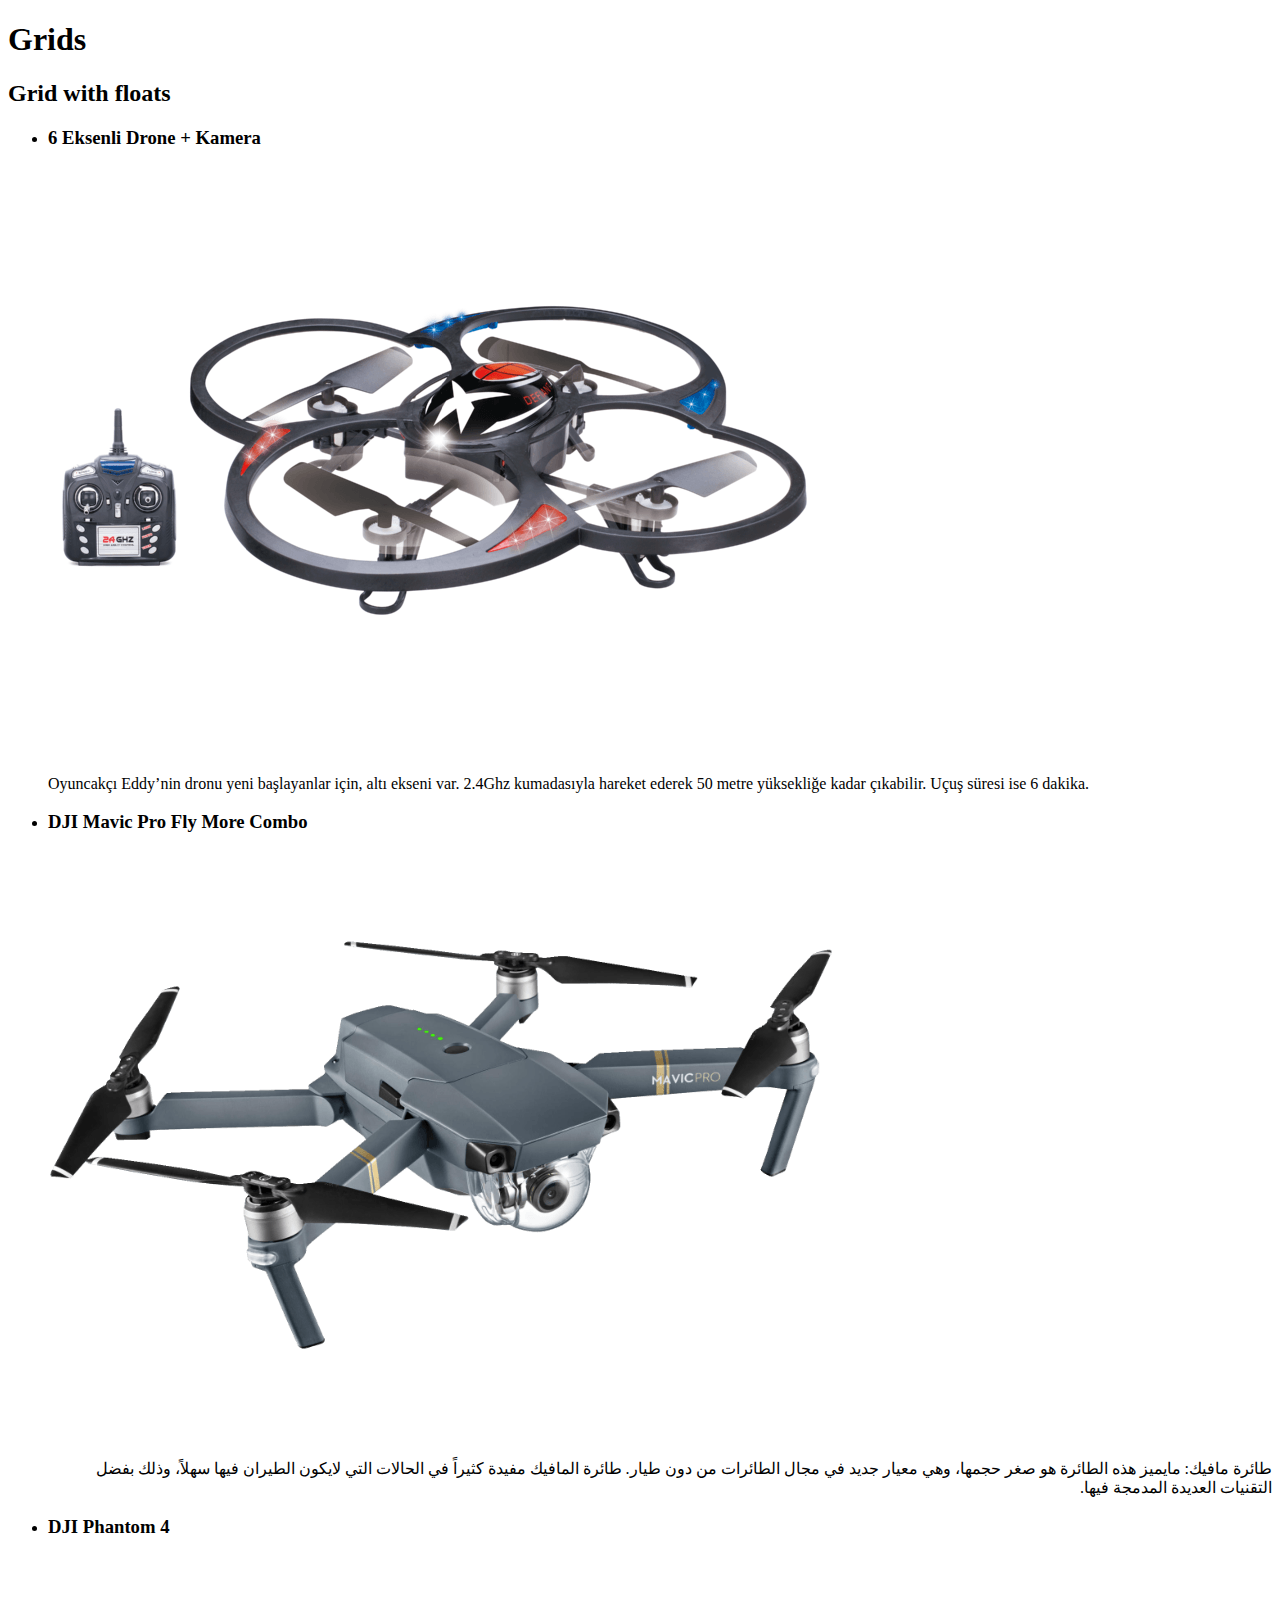
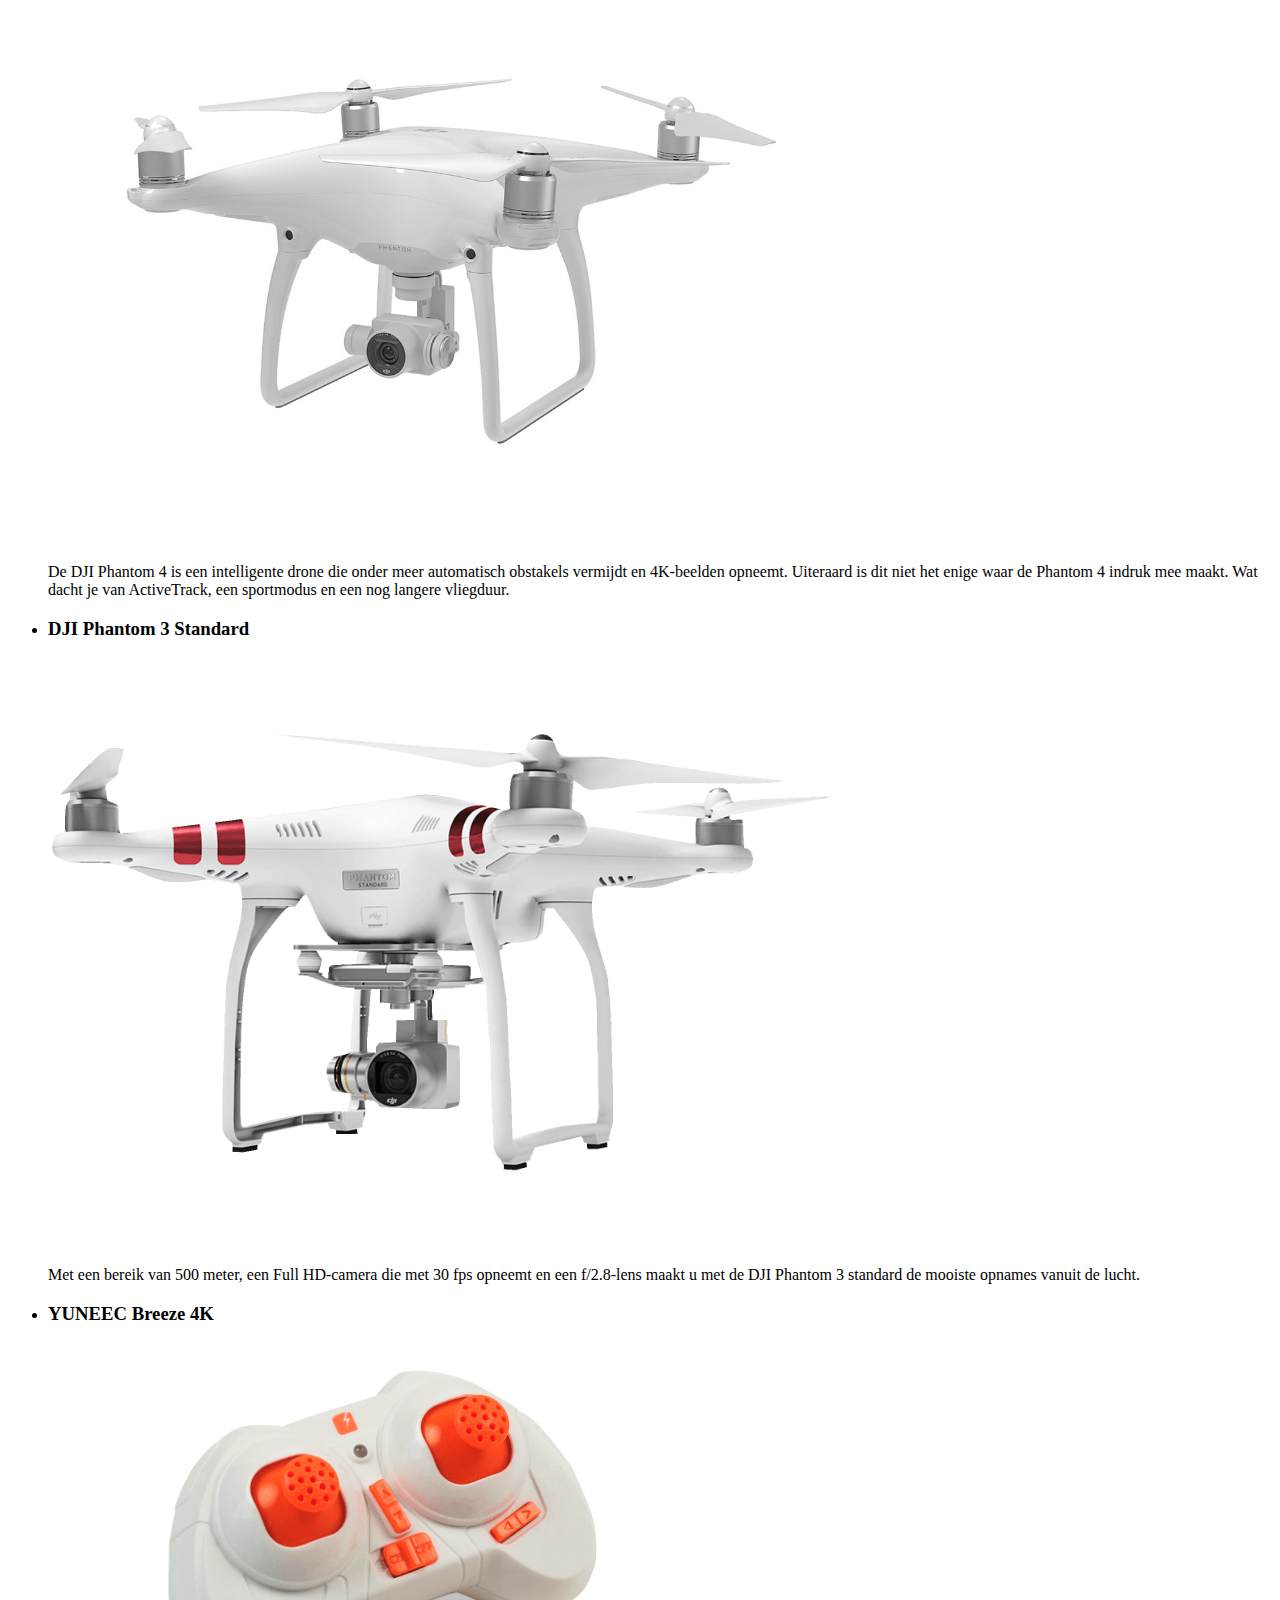
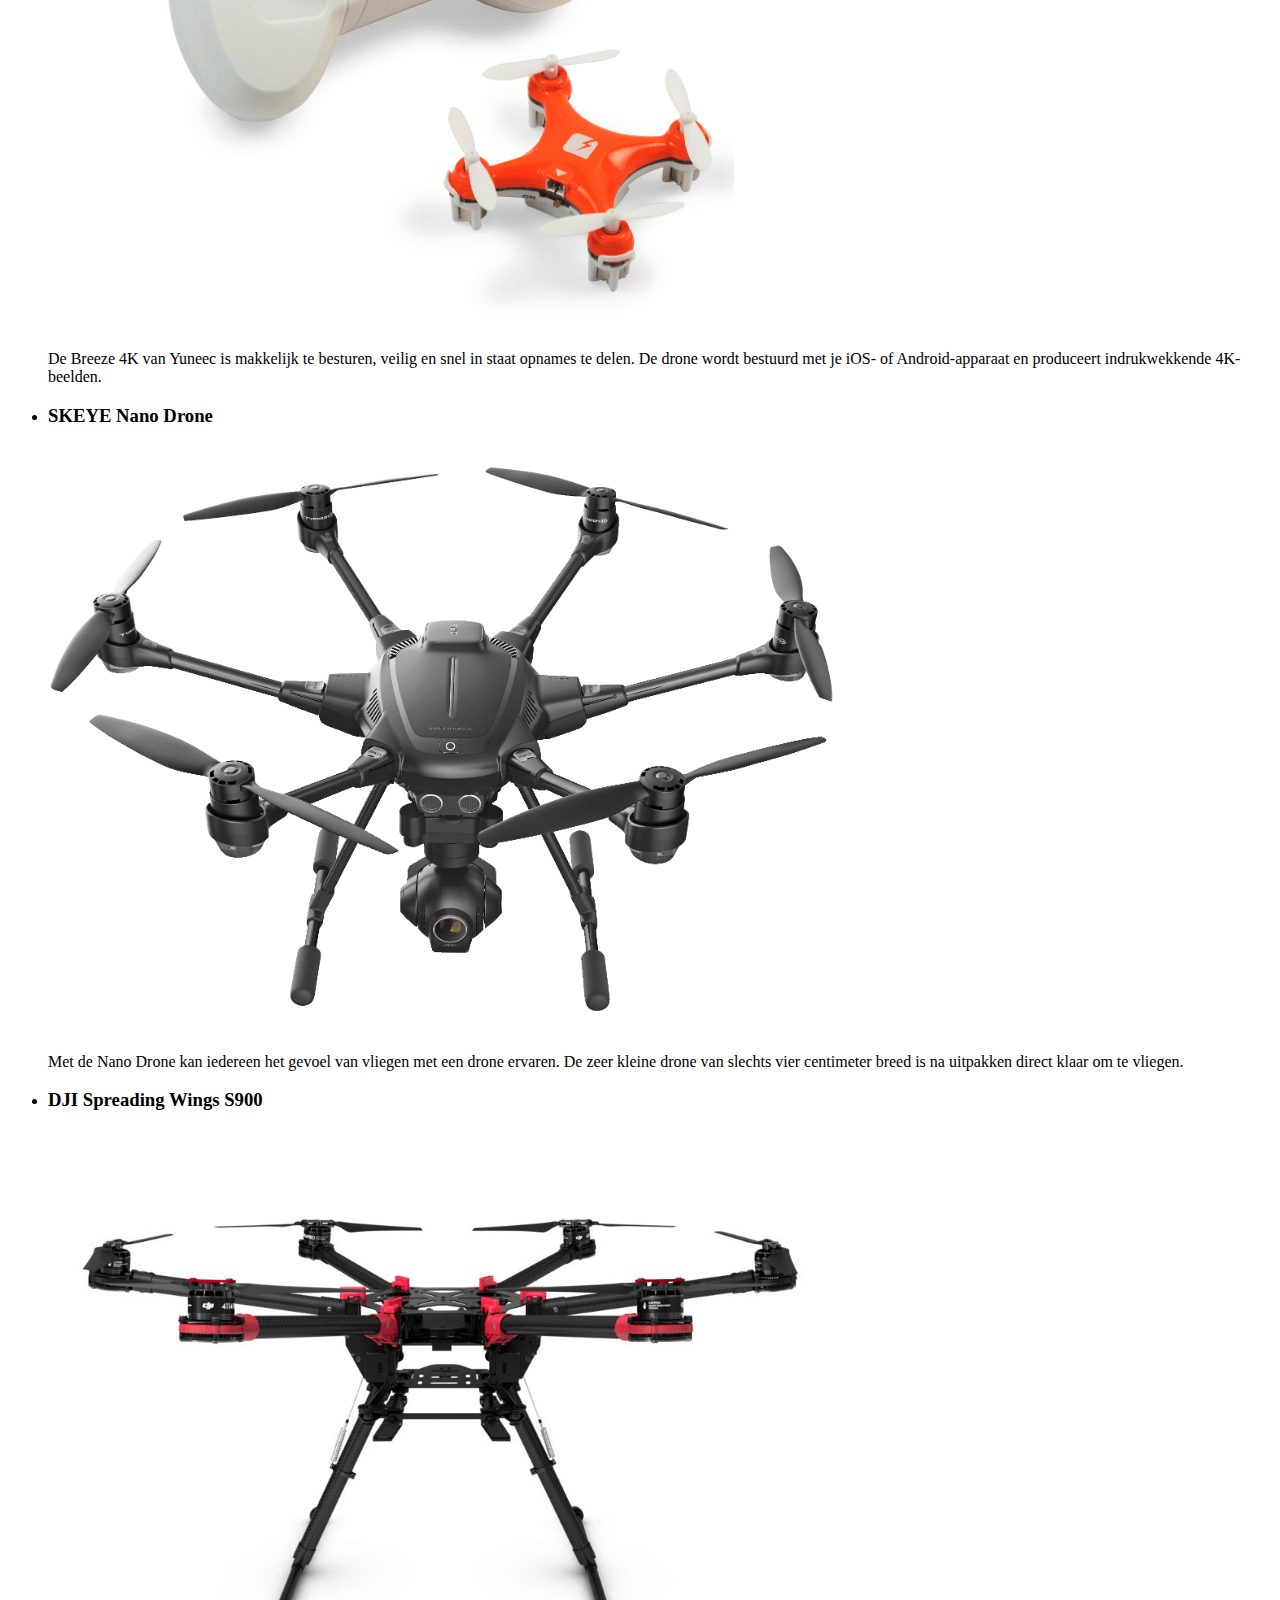
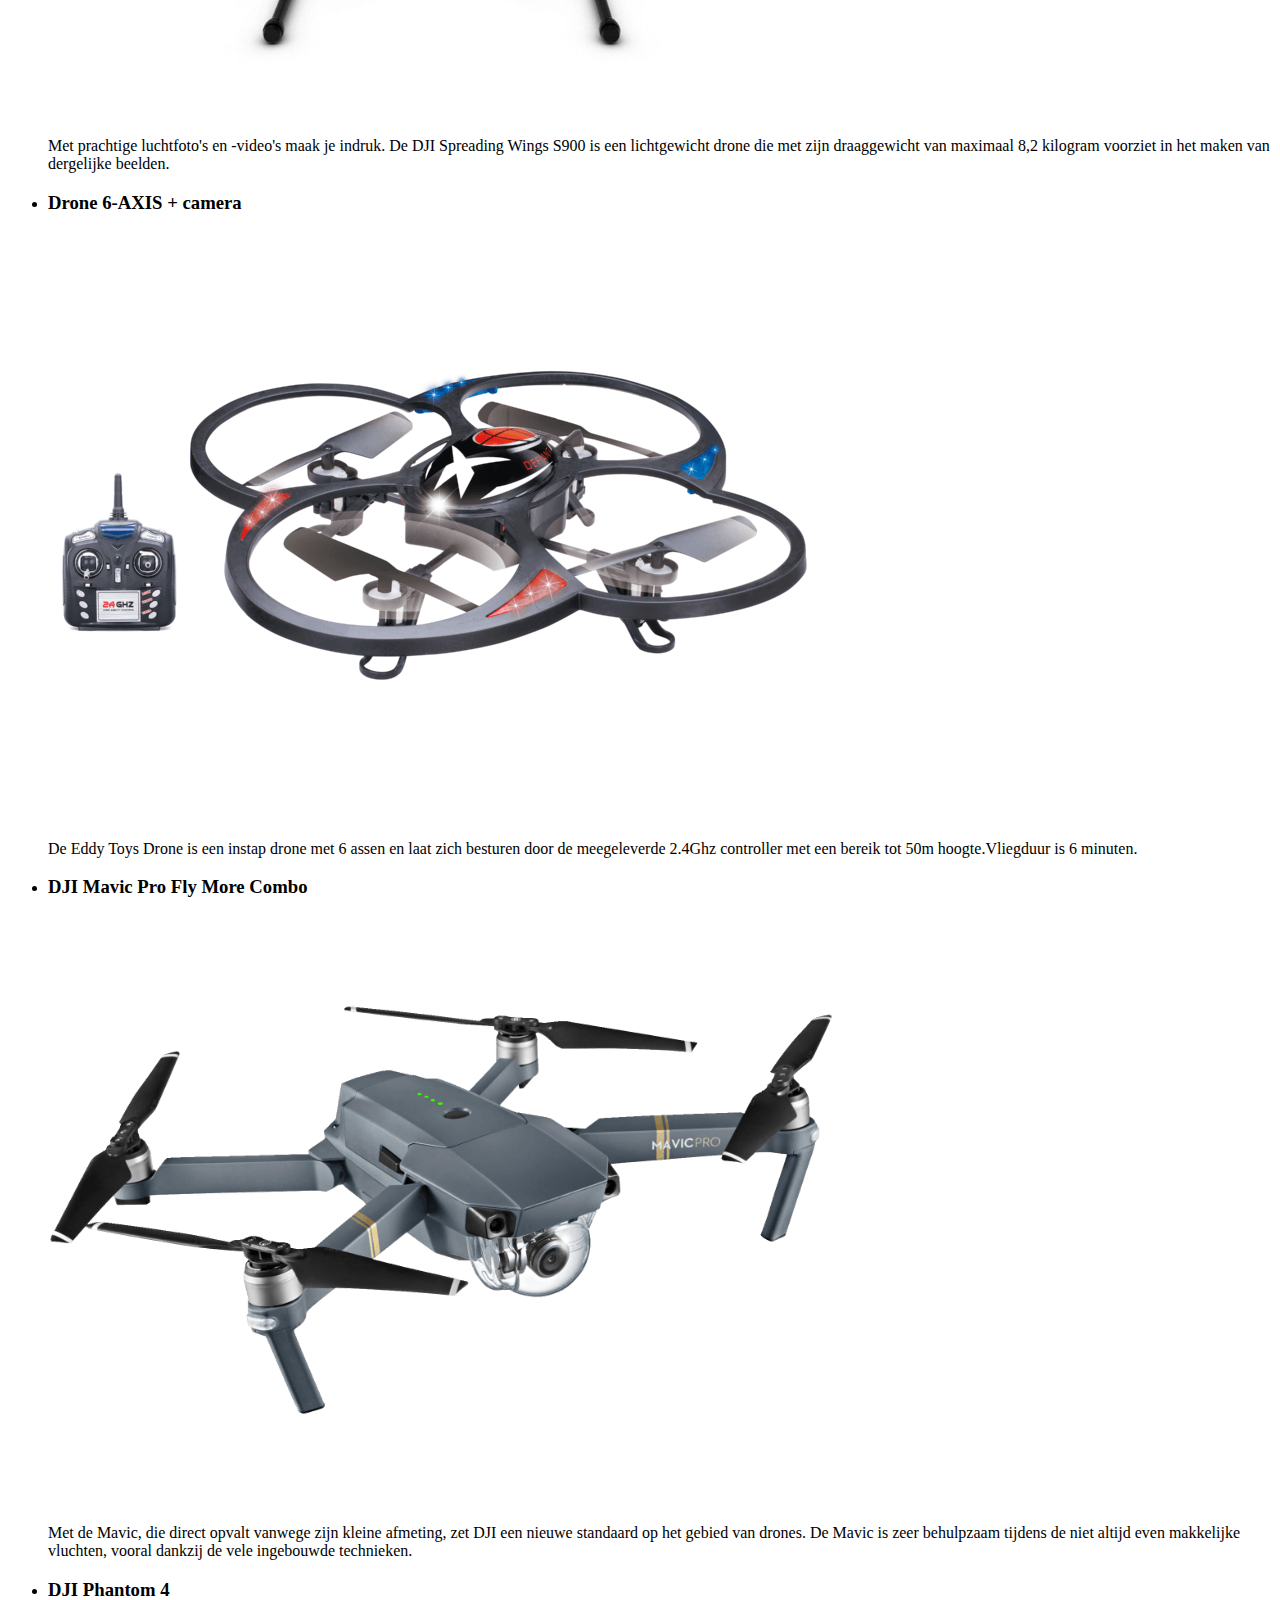
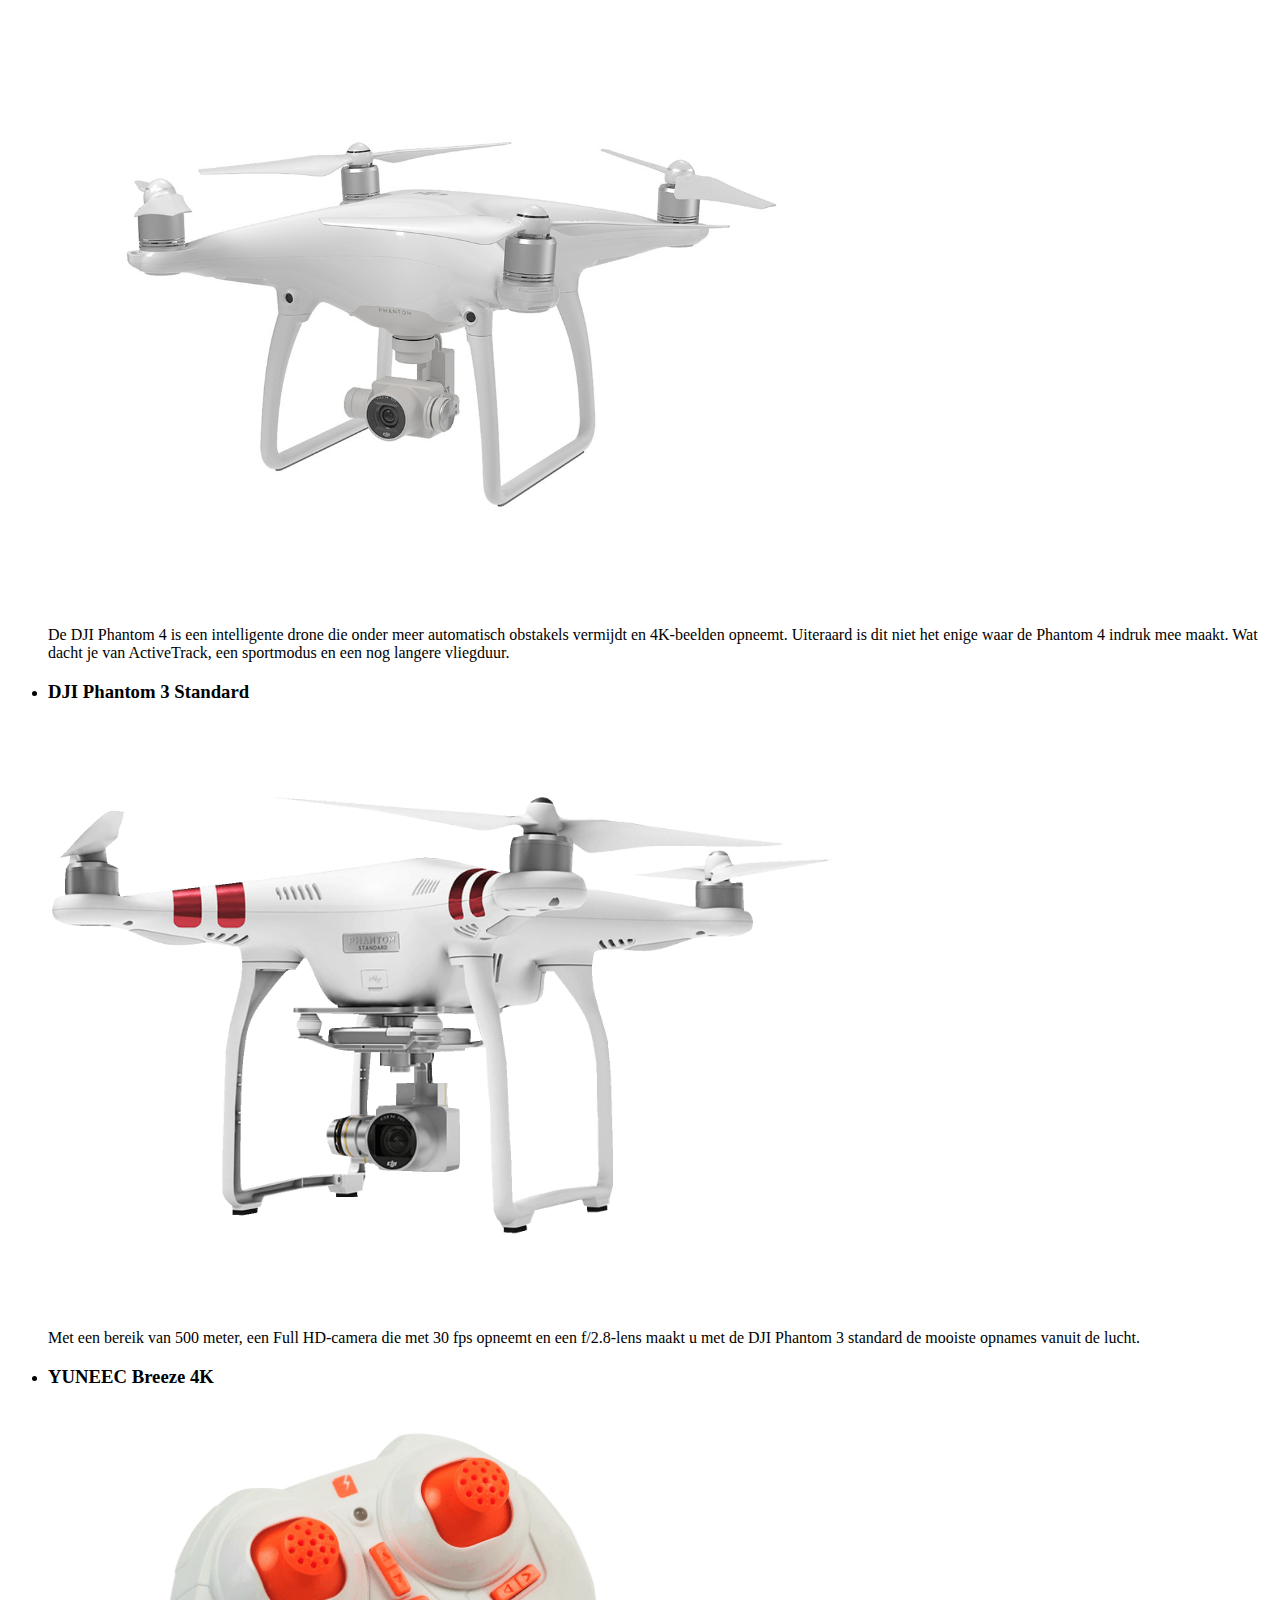
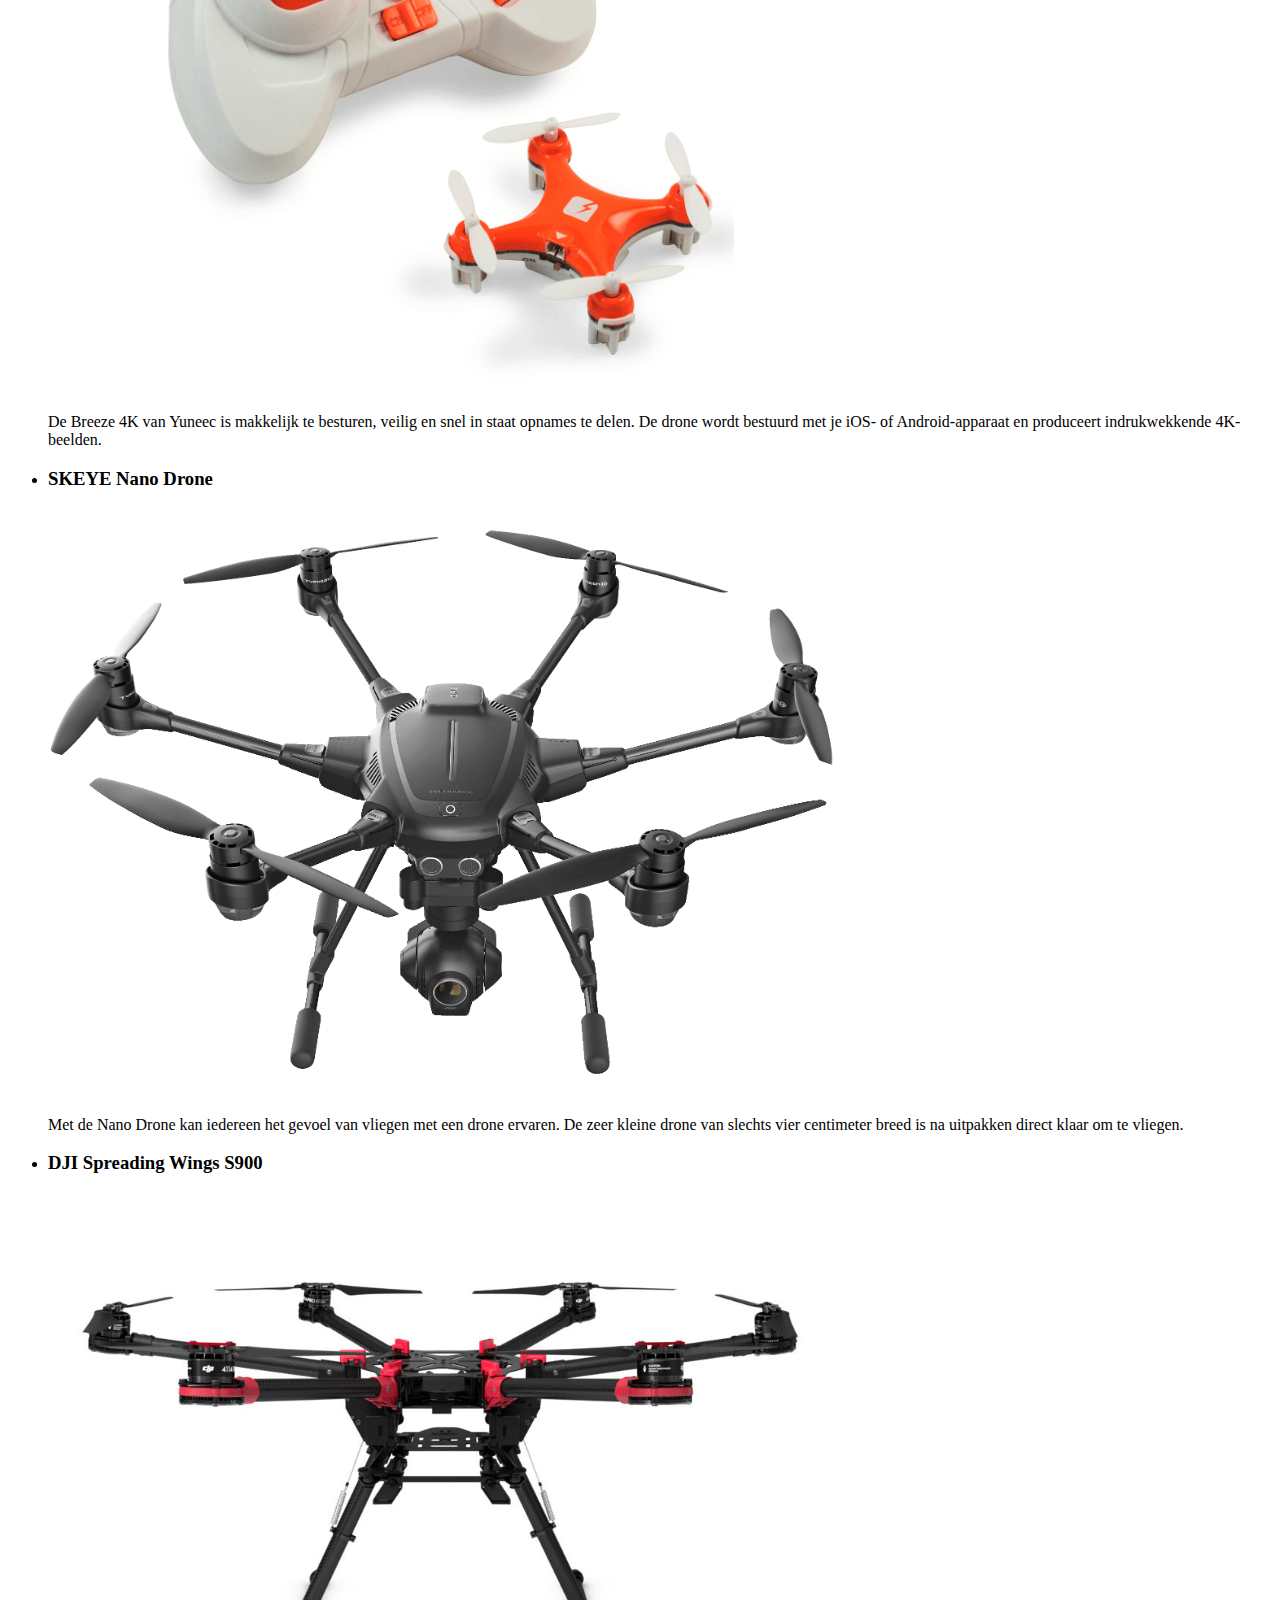
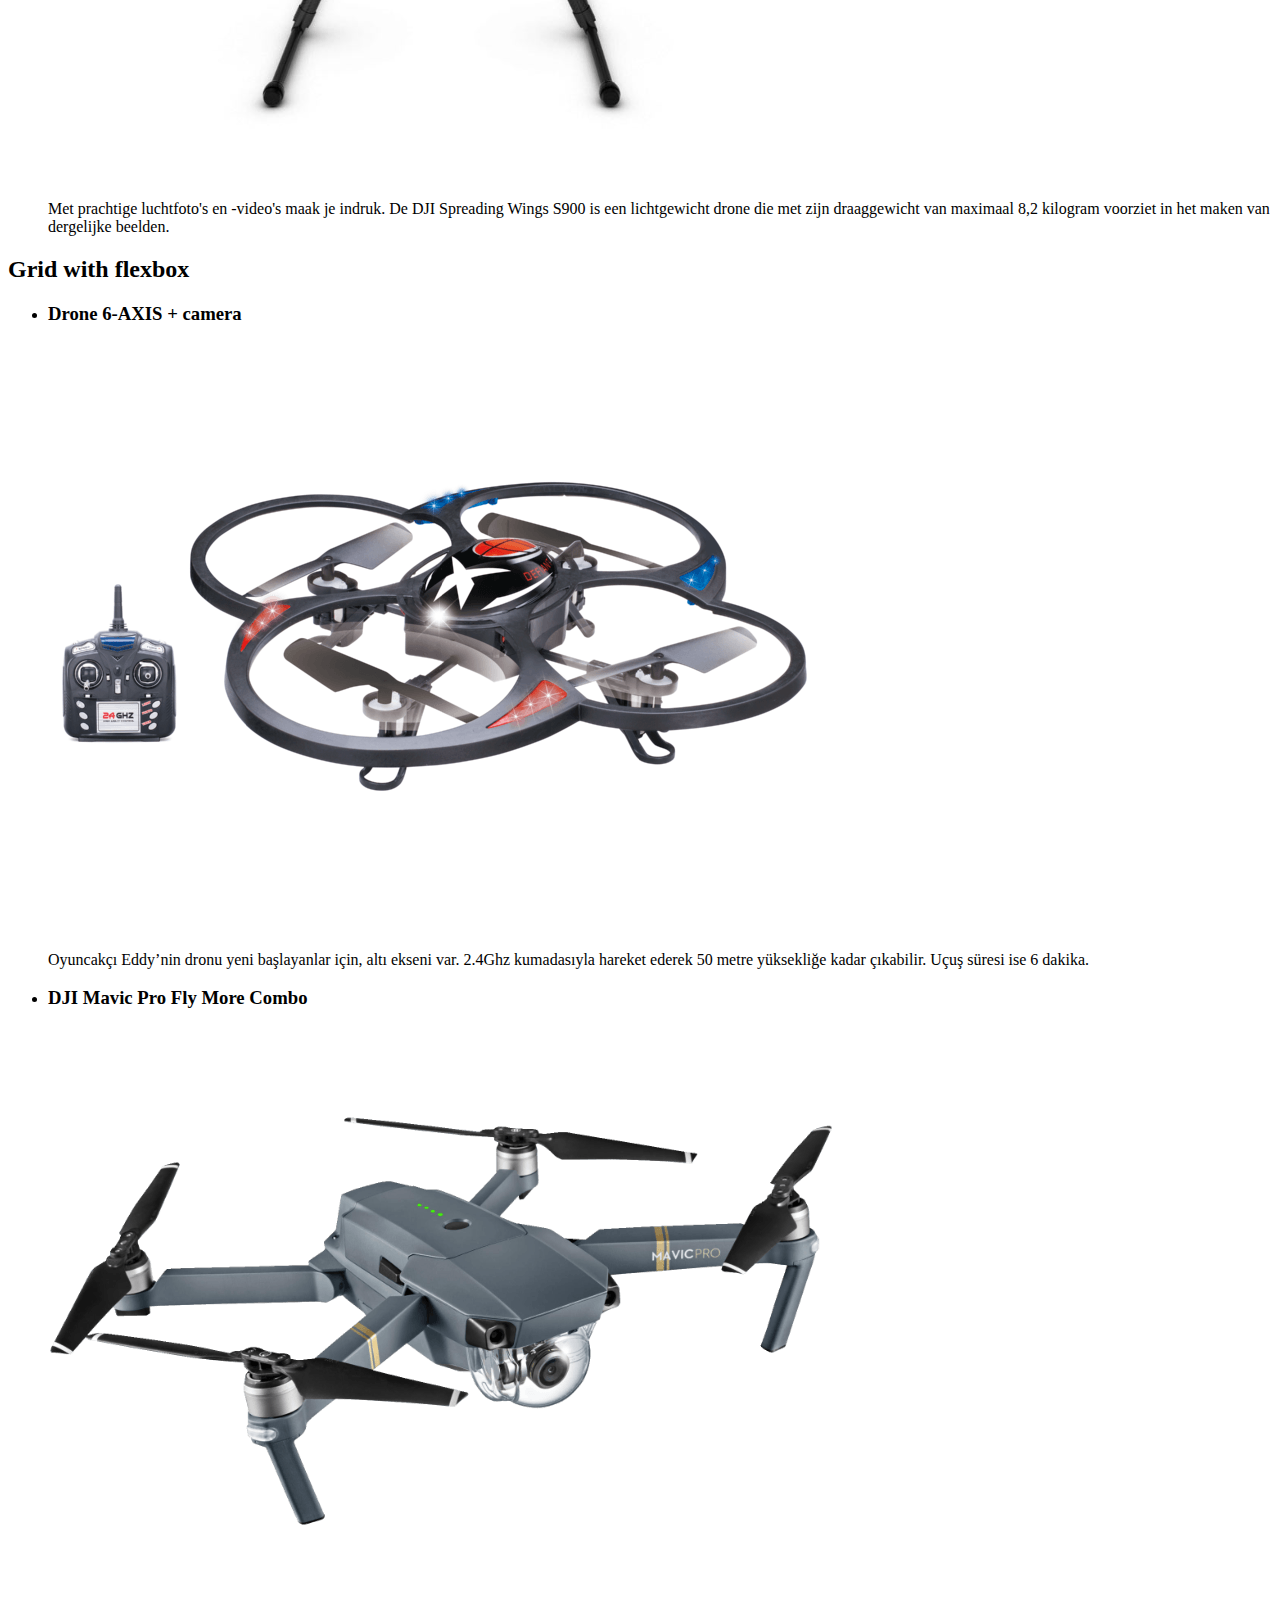
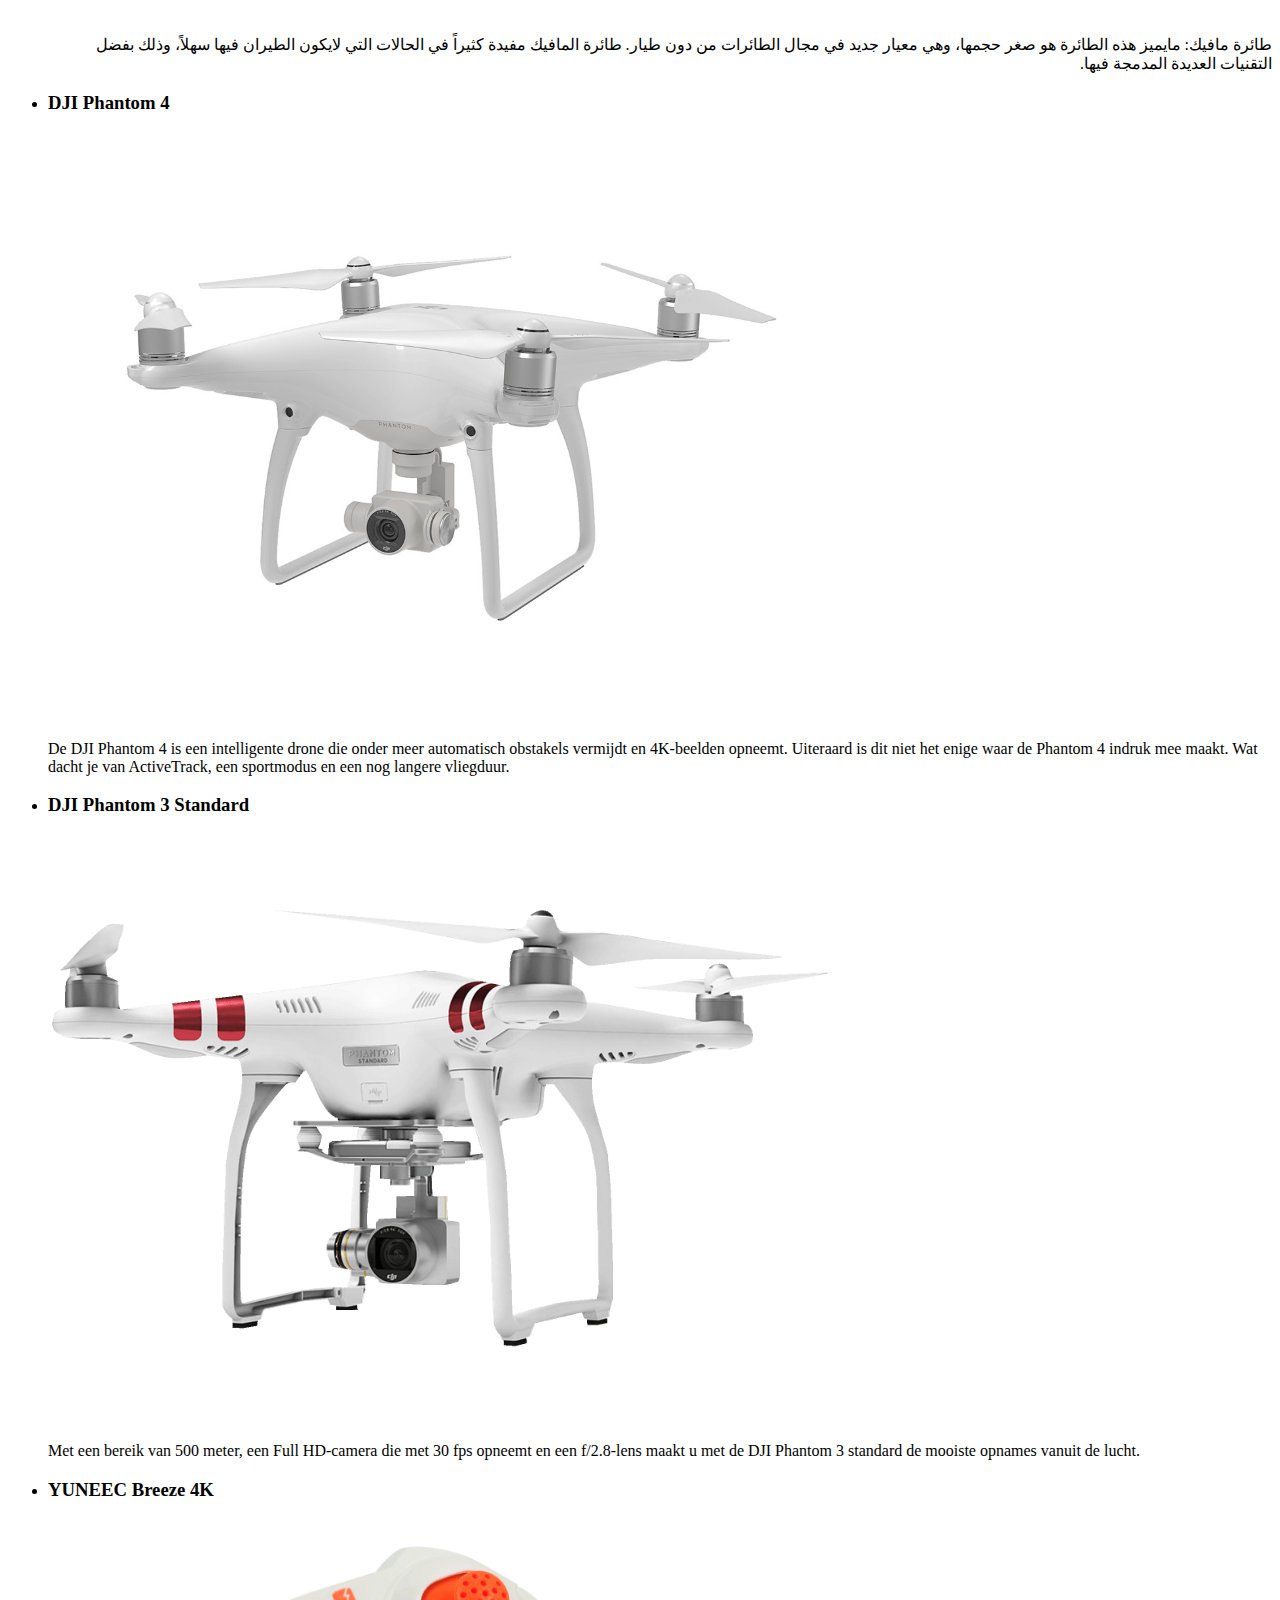
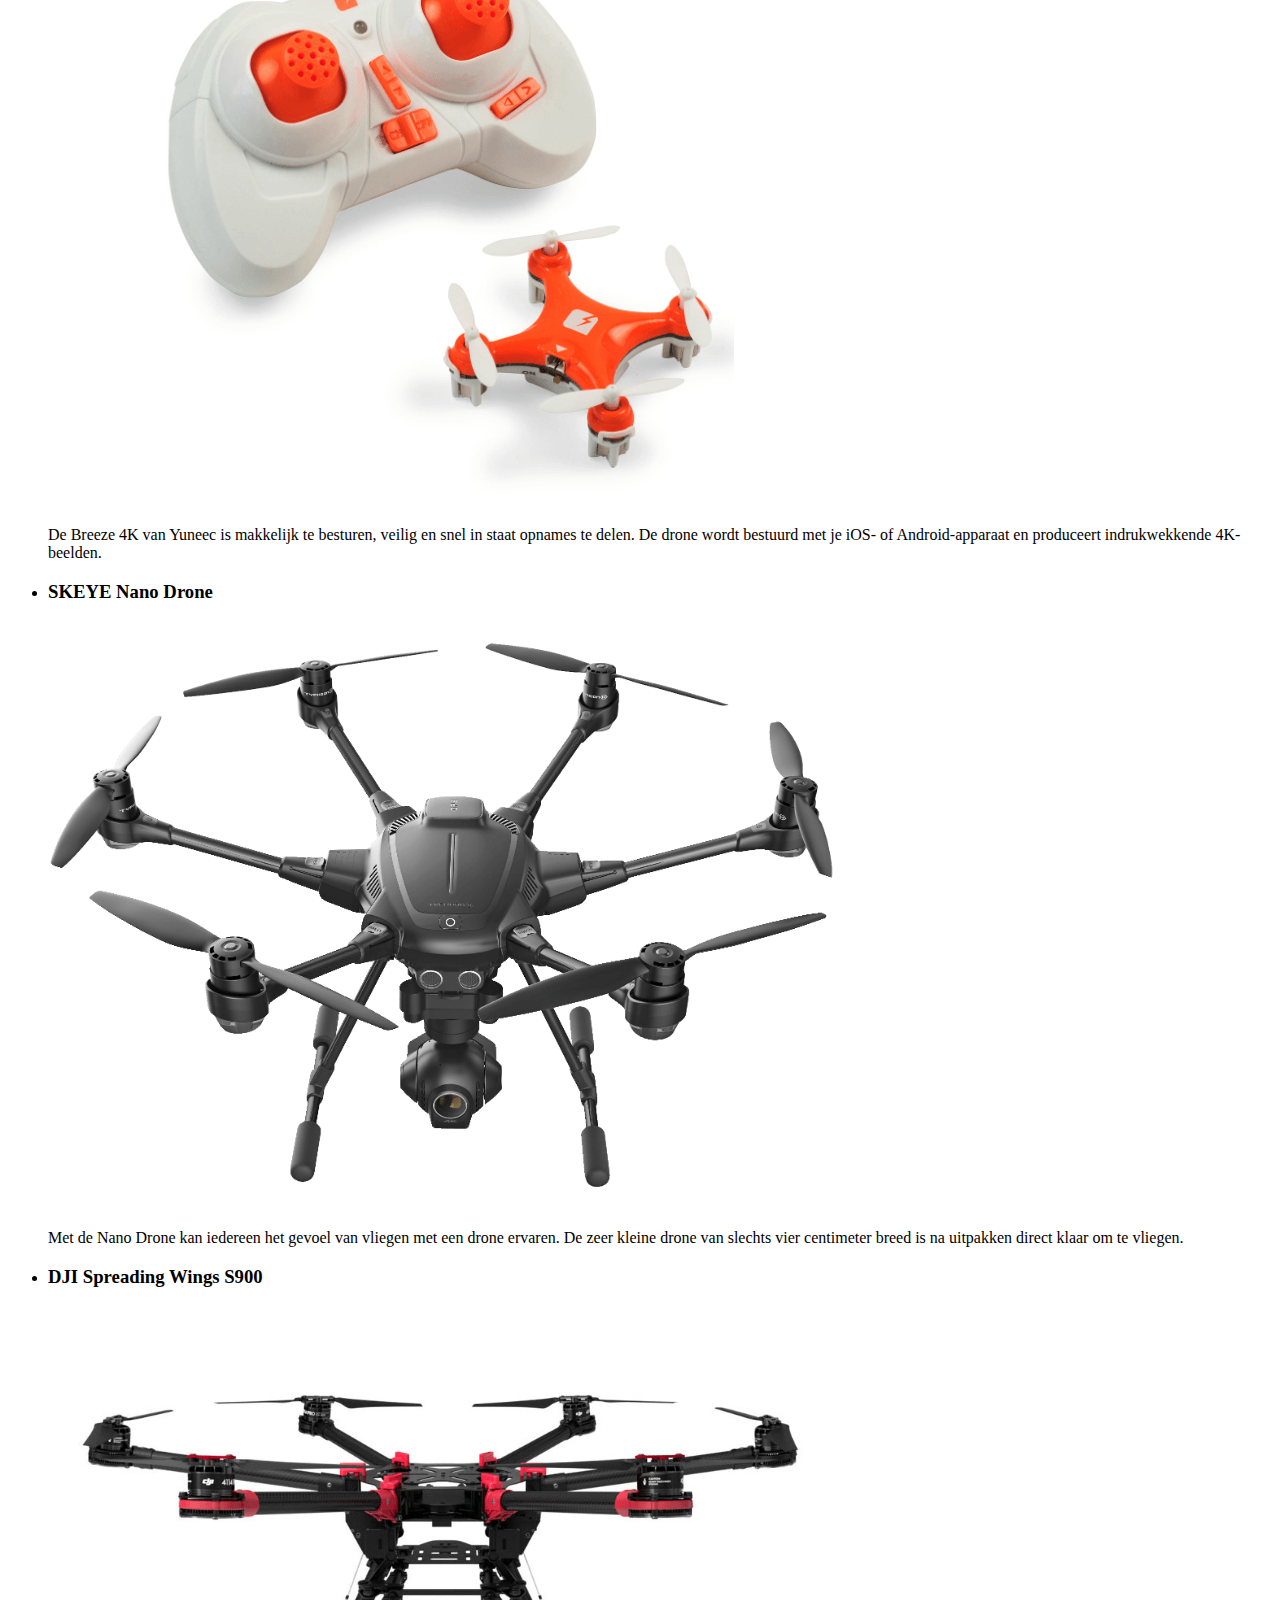
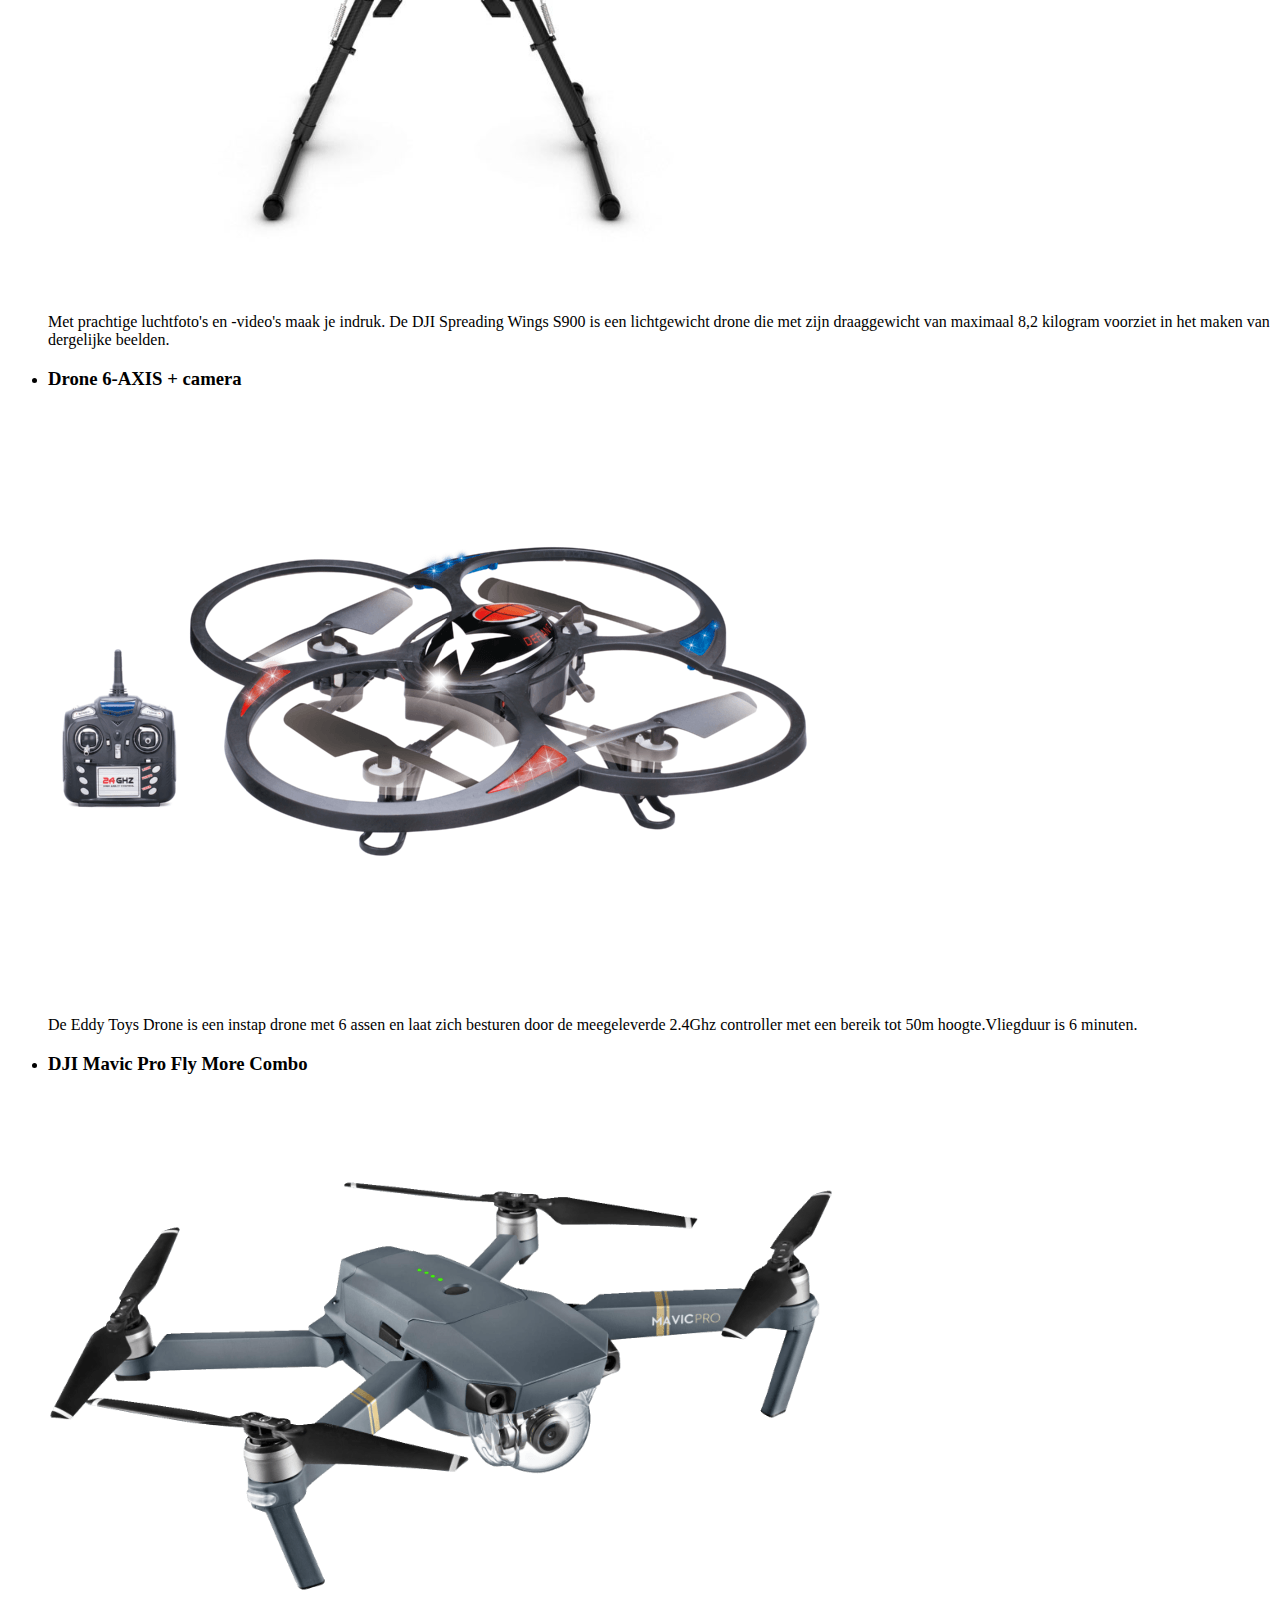
==== hyf-html-exercises/week2/Project/index.html @ 46a0b516 "Initial Commit" ====
<!DOCTYPE html>
<html lang="en">
  <head>
    <meta charset="utf-8" />
    <meta name="viewport" content="width=device-width, initial-scale=1.0" />
    <title>Grids</title>
    <link rel="stylesheet" href="style.css" />
  </head>
  <body>
    <header>
      <h1>Grids</h1>
    </header>
    <main>
      <section>
        <h2>Grid with floats</h2>
        <ul class="grid-floats">
          <li class="grid-item">
            <h3>6 Eksenli Drone + Kamera</h3>
            <img src="images/drone1.png" />
            <p>
              Oyuncakçı Eddy’nin dronu yeni başlayanlar için, altı ekseni var.
              2.4Ghz kumadasıyla hareket ederek 50 metre yüksekliğe kadar
              çıkabilir. Uçuş süresi ise 6 dakika.
            </p>
          </li>
          <li class="grid-item">
            <h3>DJI Mavic Pro Fly More Combo</h3>
            <img src="images/drone2.png" />
            <p dir="rtl">
              طائرة مافيك: مايميز هذه الطائرة هو صغر حجمها، وهي معيار جديد في
              مجال الطائرات من دون طيار. طائرة المافيك مفيدة كثيراً في الحالات
              التي لايكون الطيران فيها سهلاً، وذلك بفضل التقنيات العديدة المدمجة
              فيها.
            </p>
          </li>
          <li class="grid-item">
            <h3>DJI Phantom 4</h3>
            <img src="images/drone3.png" />
            <p>
              De DJI Phantom 4 is een intelligente drone die onder meer
              automatisch obstakels vermijdt en 4K-beelden opneemt. Uiteraard is
              dit niet het enige waar de Phantom 4 indruk mee maakt. Wat dacht
              je van ActiveTrack, een sportmodus en een nog langere vliegduur.
            </p>
          </li>
          <li class="grid-item">
            <h3>DJI Phantom 3 Standard</h3>
            <img src="images/drone4.png" />
            <p>
              Met een bereik van 500 meter, een Full HD-camera die met 30 fps
              opneemt en een f/2.8-lens maakt u met de DJI Phantom 3 standard de
              mooiste opnames vanuit de lucht.
            </p>
          </li>
          <li class="grid-item">
            <h3>YUNEEC Breeze 4K</h3>
            <img src="images/drone5.png" />
            <p>
              De Breeze 4K van Yuneec is makkelijk te besturen, veilig en snel
              in staat opnames te delen. De drone wordt bestuurd met je iOS- of
              Android-apparaat en produceert indrukwekkende 4K-beelden.
            </p>
          </li>
          <li class="grid-item">
            <h3>SKEYE Nano Drone</h3>
            <img src="images/drone6.png" />
            <p>
              Met de Nano Drone kan iedereen het gevoel van vliegen met een
              drone ervaren. De zeer kleine drone van slechts vier centimeter
              breed is na uitpakken direct klaar om te vliegen.
            </p>
          </li>
          <li class="grid-item">
            <h3>DJI Spreading Wings S900</h3>
            <img src="images/drone7.png" />
            <p>
              Met prachtige luchtfoto's en -video's maak je indruk. De DJI
              Spreading Wings S900 is een lichtgewicht drone die met zijn
              draaggewicht van maximaal 8,2 kilogram voorziet in het maken van
              dergelijke beelden.
            </p>
          </li>
          <li class="grid-item">
            <h3>Drone 6-AXIS + camera</h3>
            <img src="images/drone1.png" />
            <p>
              De Eddy Toys Drone is een instap drone met 6 assen en laat zich
              besturen door de meegeleverde 2.4Ghz controller met een bereik tot
              50m hoogte.Vliegduur is 6 minuten.
            </p>
          </li>
          <li class="grid-item">
            <h3>DJI Mavic Pro Fly More Combo</h3>
            <img src="images/drone2.png" />
            <p>
              Met de Mavic, die direct opvalt vanwege zijn kleine afmeting, zet
              DJI een nieuwe standaard op het gebied van drones. De Mavic is
              zeer behulpzaam tijdens de niet altijd even makkelijke vluchten,
              vooral dankzij de vele ingebouwde technieken.
            </p>
          </li>
          <li class="grid-item">
            <h3>DJI Phantom 4</h3>
            <img src="images/drone3.png" />
            <p>
              De DJI Phantom 4 is een intelligente drone die onder meer
              automatisch obstakels vermijdt en 4K-beelden opneemt. Uiteraard is
              dit niet het enige waar de Phantom 4 indruk mee maakt. Wat dacht
              je van ActiveTrack, een sportmodus en een nog langere vliegduur.
            </p>
          </li>
          <li class="grid-item">
            <h3>DJI Phantom 3 Standard</h3>
            <img src="images/drone4.png" />
            <p>
              Met een bereik van 500 meter, een Full HD-camera die met 30 fps
              opneemt en een f/2.8-lens maakt u met de DJI Phantom 3 standard de
              mooiste opnames vanuit de lucht.
            </p>
          </li>
          <li class="grid-item">
            <h3>YUNEEC Breeze 4K</h3>
            <img src="images/drone5.png" />
            <p>
              De Breeze 4K van Yuneec is makkelijk te besturen, veilig en snel
              in staat opnames te delen. De drone wordt bestuurd met je iOS- of
              Android-apparaat en produceert indrukwekkende 4K-beelden.
            </p>
          </li>
          <li class="grid-item">
            <h3>SKEYE Nano Drone</h3>
            <img src="images/drone6.png" />
            <p>
              Met de Nano Drone kan iedereen het gevoel van vliegen met een
              drone ervaren. De zeer kleine drone van slechts vier centimeter
              breed is na uitpakken direct klaar om te vliegen.
            </p>
          </li>
          <li class="grid-item">
            <h3>DJI Spreading Wings S900</h3>
            <img src="images/drone7.png" />
            <p>
              Met prachtige luchtfoto's en -video's maak je indruk. De DJI
              Spreading Wings S900 is een lichtgewicht drone die met zijn
              draaggewicht van maximaal 8,2 kilogram voorziet in het maken van
              dergelijke beelden.
            </p>
          </li>
        </ul>
      </section>
      <section>
        <h2>Grid with flexbox</h2>
        <ul class="grid-flex">
          <li class="grid-item">
            <h3>Drone 6-AXIS + camera</h3>
            <img src="images/drone1.png" />
            <p>
              Oyuncakçı Eddy’nin dronu yeni başlayanlar için, altı ekseni var.
              2.4Ghz kumadasıyla hareket ederek 50 metre yüksekliğe kadar
              çıkabilir. Uçuş süresi ise 6 dakika.
            </p>
          </li>
          <li class="grid-item">
            <h3>DJI Mavic Pro Fly More Combo</h3>
            <img src="images/drone2.png" />
            <p dir="rtl">
              طائرة مافيك: مايميز هذه الطائرة هو صغر حجمها، وهي معيار جديد في
              مجال الطائرات من دون طيار. طائرة المافيك مفيدة كثيراً في الحالات
              التي لايكون الطيران فيها سهلاً، وذلك بفضل التقنيات العديدة المدمجة
              فيها.
            </p>
          </li>
          <li class="grid-item">
            <h3>DJI Phantom 4</h3>
            <img src="images/drone3.png" />
            <p>
              De DJI Phantom 4 is een intelligente drone die onder meer
              automatisch obstakels vermijdt en 4K-beelden opneemt. Uiteraard is
              dit niet het enige waar de Phantom 4 indruk mee maakt. Wat dacht
              je van ActiveTrack, een sportmodus en een nog langere vliegduur.
            </p>
          </li>
          <li class="grid-item">
            <h3>DJI Phantom 3 Standard</h3>
            <img src="images/drone4.png" />
            <p>
              Met een bereik van 500 meter, een Full HD-camera die met 30 fps
              opneemt en een f/2.8-lens maakt u met de DJI Phantom 3 standard de
              mooiste opnames vanuit de lucht.
            </p>
          </li>
          <li class="grid-item">
            <h3>YUNEEC Breeze 4K</h3>
            <img src="images/drone5.png" />
            <p>
              De Breeze 4K van Yuneec is makkelijk te besturen, veilig en snel
              in staat opnames te delen. De drone wordt bestuurd met je iOS- of
              Android-apparaat en produceert indrukwekkende 4K-beelden.
            </p>
          </li>
          <li class="grid-item">
            <h3>SKEYE Nano Drone</h3>
            <img src="images/drone6.png" />
            <p>
              Met de Nano Drone kan iedereen het gevoel van vliegen met een
              drone ervaren. De zeer kleine drone van slechts vier centimeter
              breed is na uitpakken direct klaar om te vliegen.
            </p>
          </li>
          <li class="grid-item">
            <h3>DJI Spreading Wings S900</h3>
            <img src="images/drone7.png" />
            <p>
              Met prachtige luchtfoto's en -video's maak je indruk. De DJI
              Spreading Wings S900 is een lichtgewicht drone die met zijn
              draaggewicht van maximaal 8,2 kilogram voorziet in het maken van
              dergelijke beelden.
            </p>
          </li>
          <li class="grid-item">
            <h3>Drone 6-AXIS + camera</h3>
            <img src="images/drone1.png" />
            <p>
              De Eddy Toys Drone is een instap drone met 6 assen en laat zich
              besturen door de meegeleverde 2.4Ghz controller met een bereik tot
              50m hoogte.Vliegduur is 6 minuten.
            </p>
          </li>
          <li class="grid-item">
            <h3>DJI Mavic Pro Fly More Combo</h3>
            <img src="images/drone2.png" />
            <p>
              Met de Mavic, die direct opvalt vanwege zijn kleine afmeting, zet
              DJI een nieuwe standaard op het gebied van drones. De Mavic is
              zeer behulpzaam tijdens de niet altijd even makkelijke vluchten,
              vooral dankzij de vele ingebouwde technieken.
            </p>
          </li>
          <li class="grid-item">
            <h3>DJI Phantom 4</h3>
            <img src="images/drone3.png" />
            <p>
              De DJI Phantom 4 is een intelligente drone die onder meer
              automatisch obstakels vermijdt en 4K-beelden opneemt. Uiteraard is
              dit niet het enige waar de Phantom 4 indruk mee maakt. Wat dacht
              je van ActiveTrack, een sportmodus en een nog langere vliegduur.
            </p>
          </li>
          <li class="grid-item">
            <h3>DJI Phantom 3 Standard</h3>
            <img src="images/drone4.png" />
            <p>
              Met een bereik van 500 meter, een Full HD-camera die met 30 fps
              opneemt en een f/2.8-lens maakt u met de DJI Phantom 3 standard de
              mooiste opnames vanuit de lucht.
            </p>
          </li>
          <li class="grid-item">
            <h3>YUNEEC Breeze 4K</h3>
            <img src="images/drone5.png" />
            <p>
              De Breeze 4K van Yuneec is makkelijk te besturen, veilig en snel
              in staat opnames te delen. De drone wordt bestuurd met je iOS- of
              Android-apparaat en produceert indrukwekkende 4K-beelden.
            </p>
          </li>
          <li class="grid-item">
            <h3>SKEYE Nano Drone</h3>
            <img src="images/drone6.png" />
            <p>
              Met de Nano Drone kan iedereen het gevoel van vliegen met een
              drone ervaren. De zeer kleine drone van slechts vier centimeter
              breed is na uitpakken direct klaar om te vliegen.
            </p>
          </li>
          <li class="grid-item">
            <h3>DJI Spreading Wings S900</h3>
            <img src="images/drone7.png" />
            <p>
              Met prachtige luchtfoto's en -video's maak je indruk. De DJI
              Spreading Wings S900 is een lichtgewicht drone die met zijn
              draaggewicht van maximaal 8,2 kilogram voorziet in het maken van
              dergelijke beelden.
            </p>
          </li>
        </ul>
      </section>
    </main>
  </body>
</html>
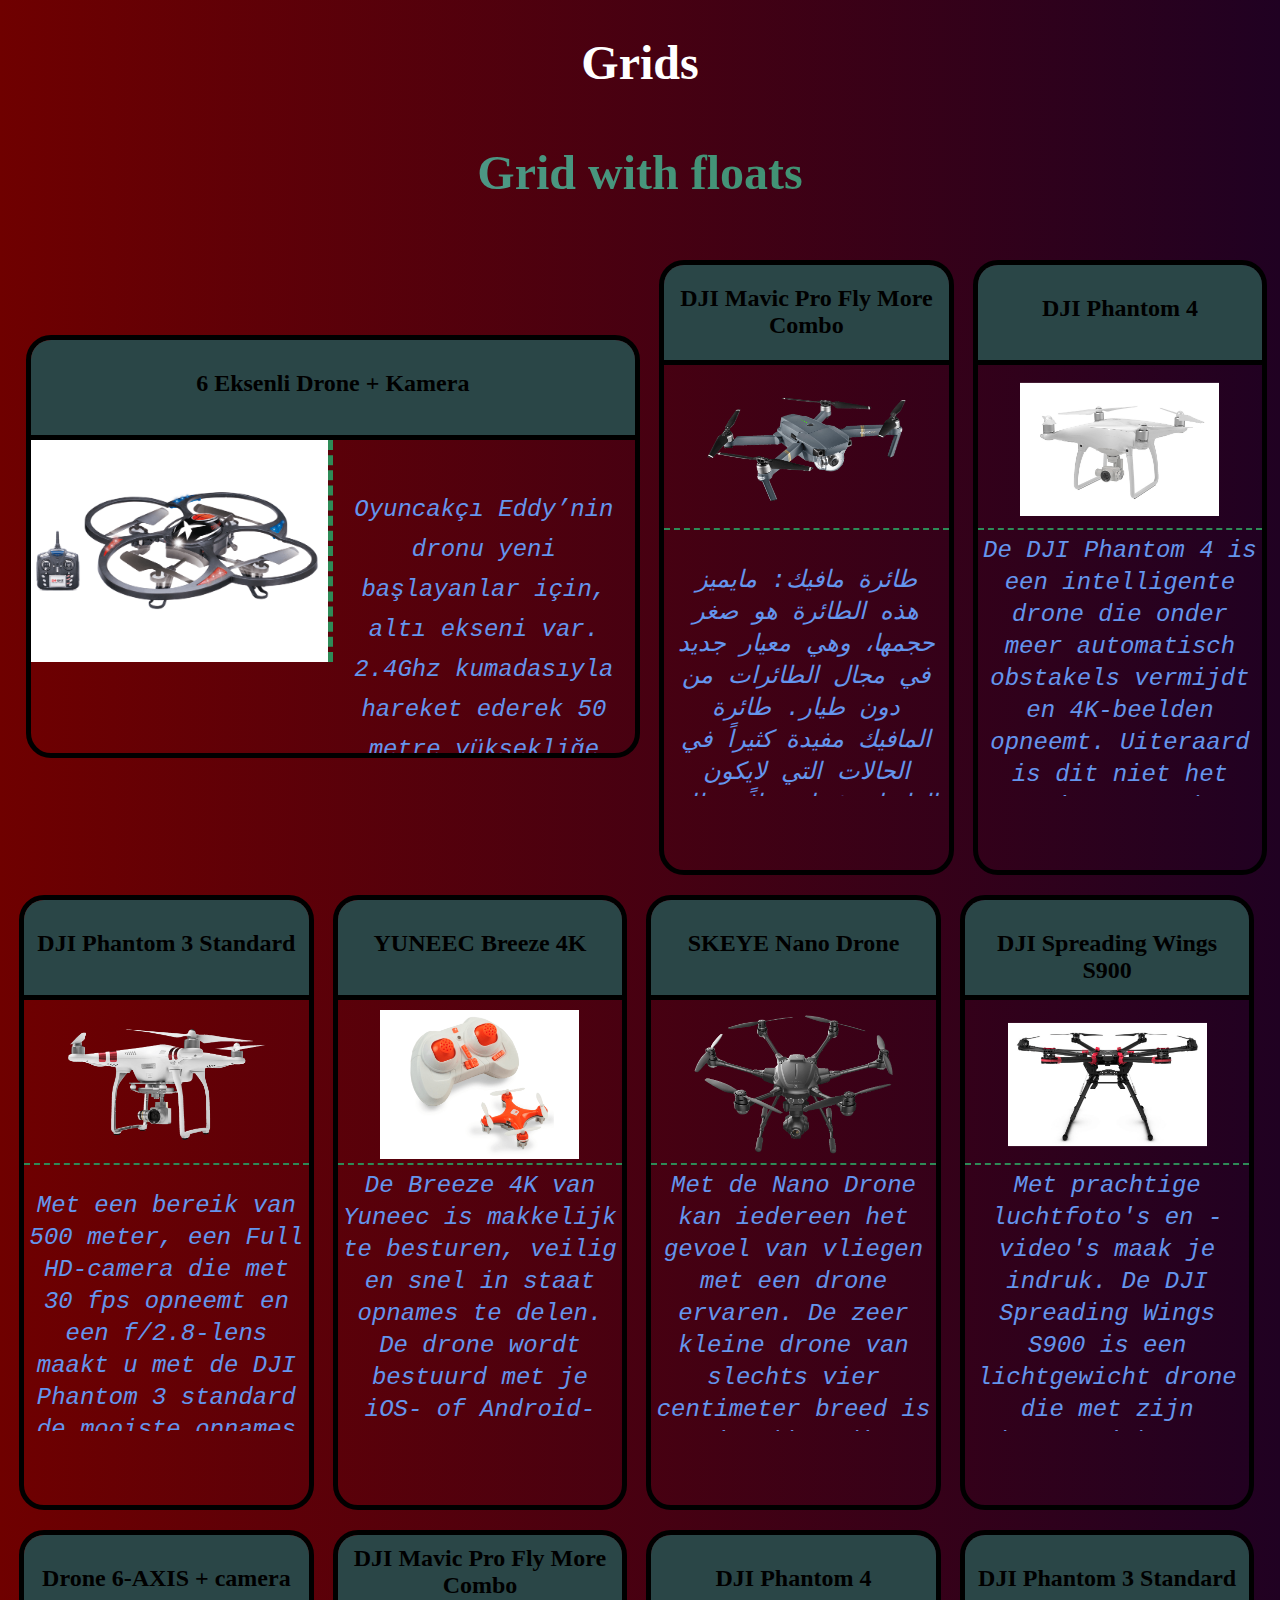
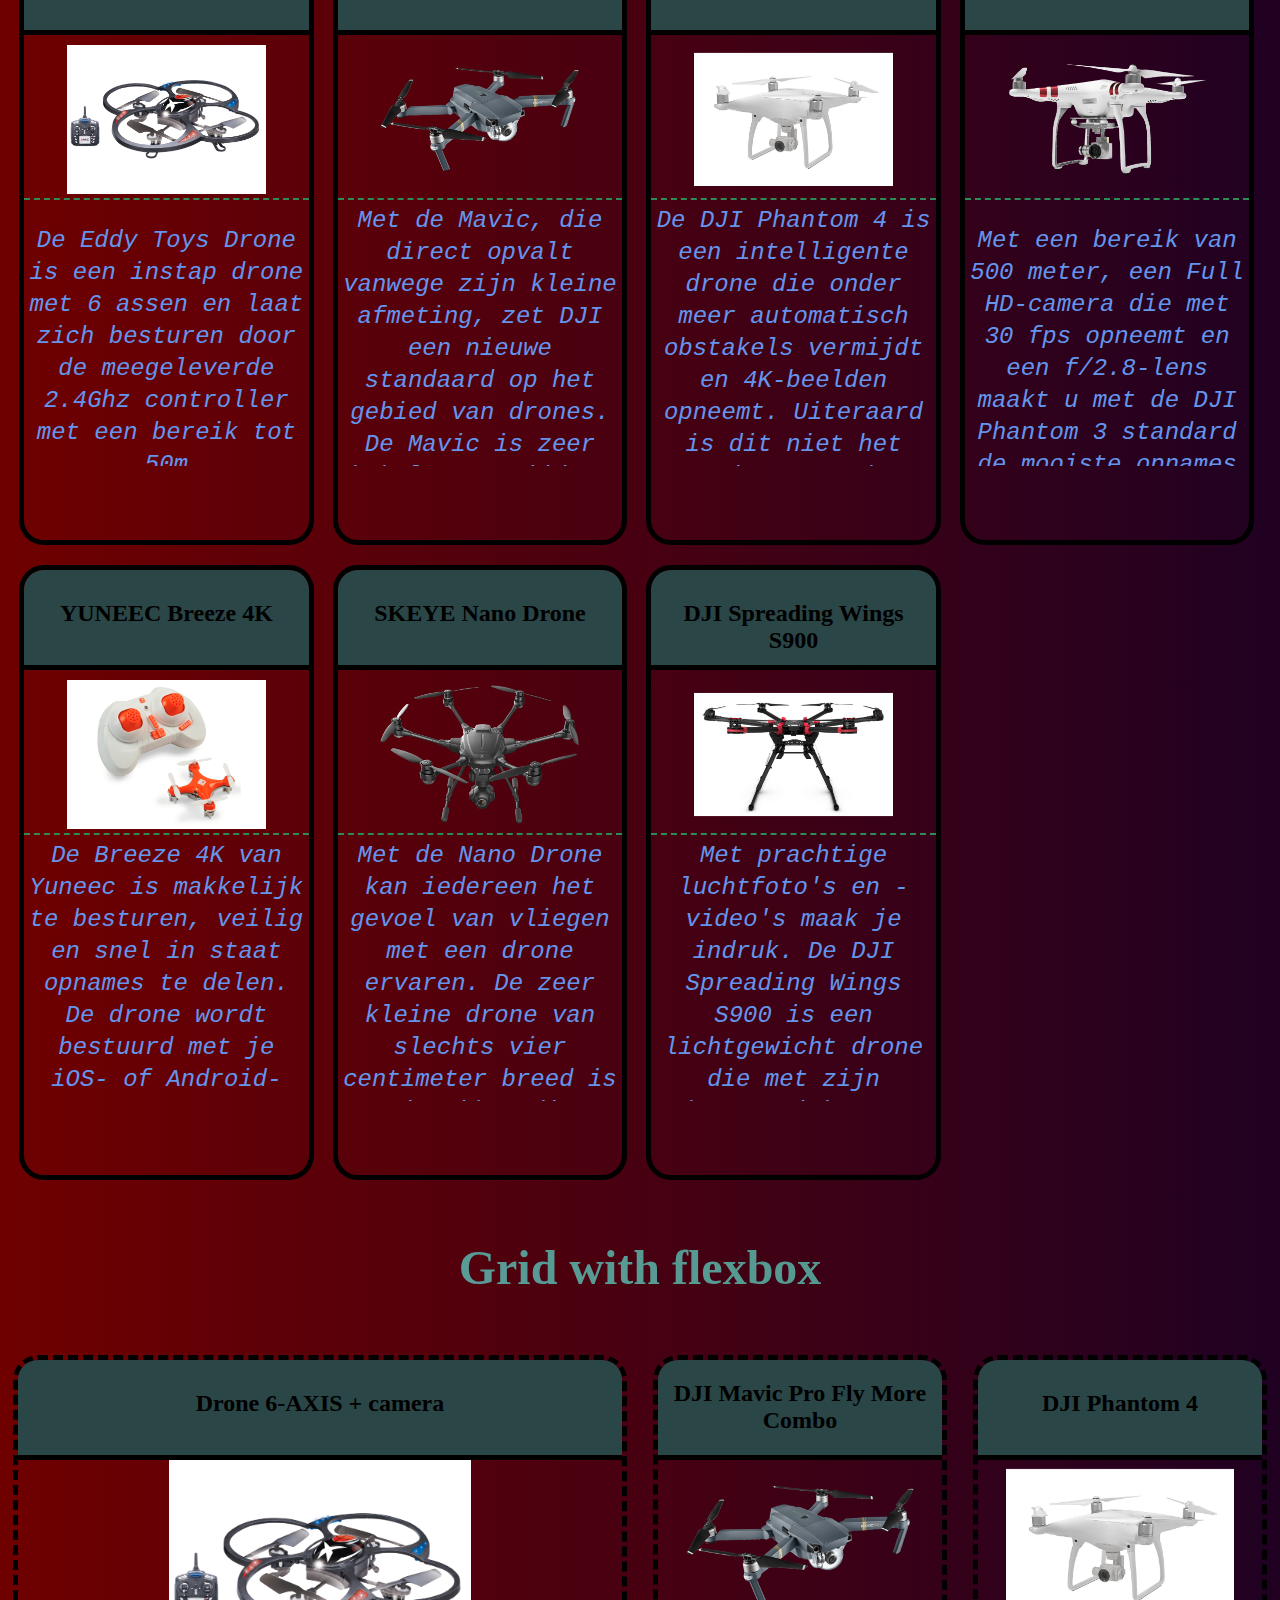
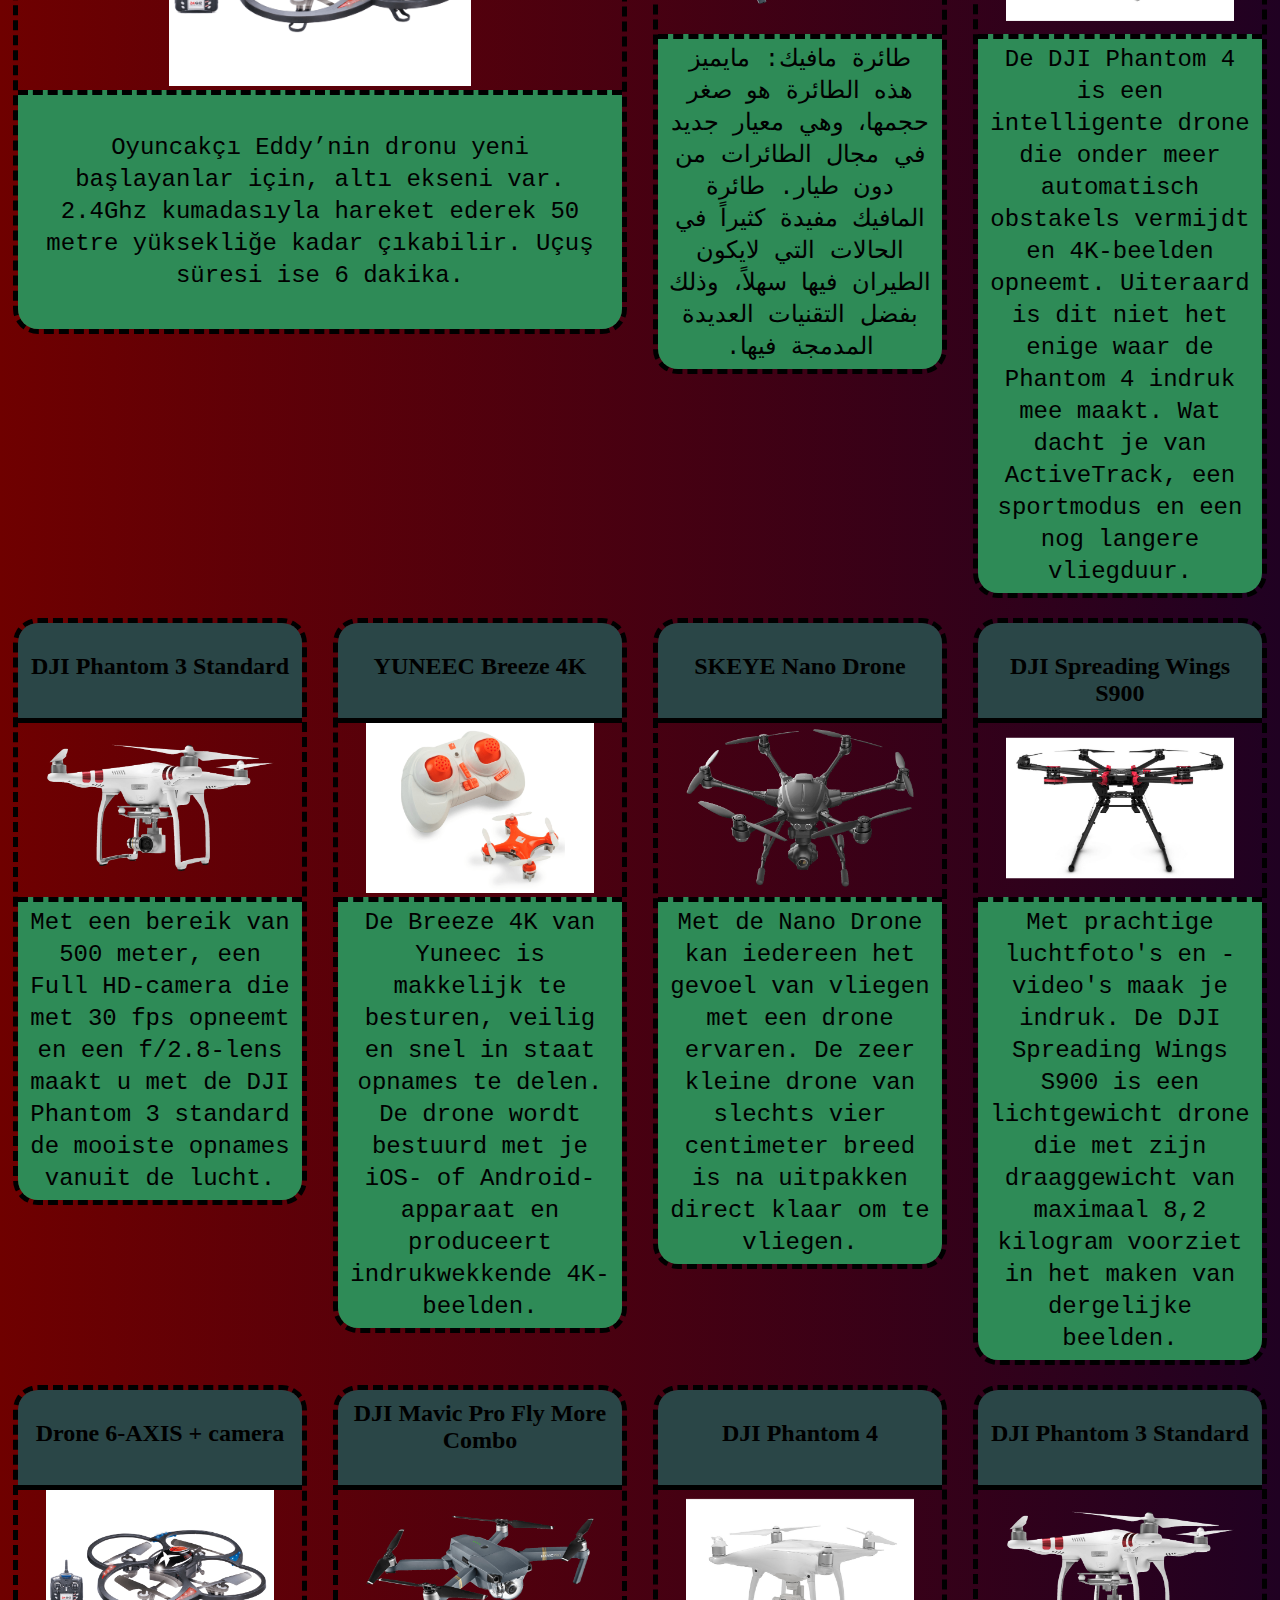
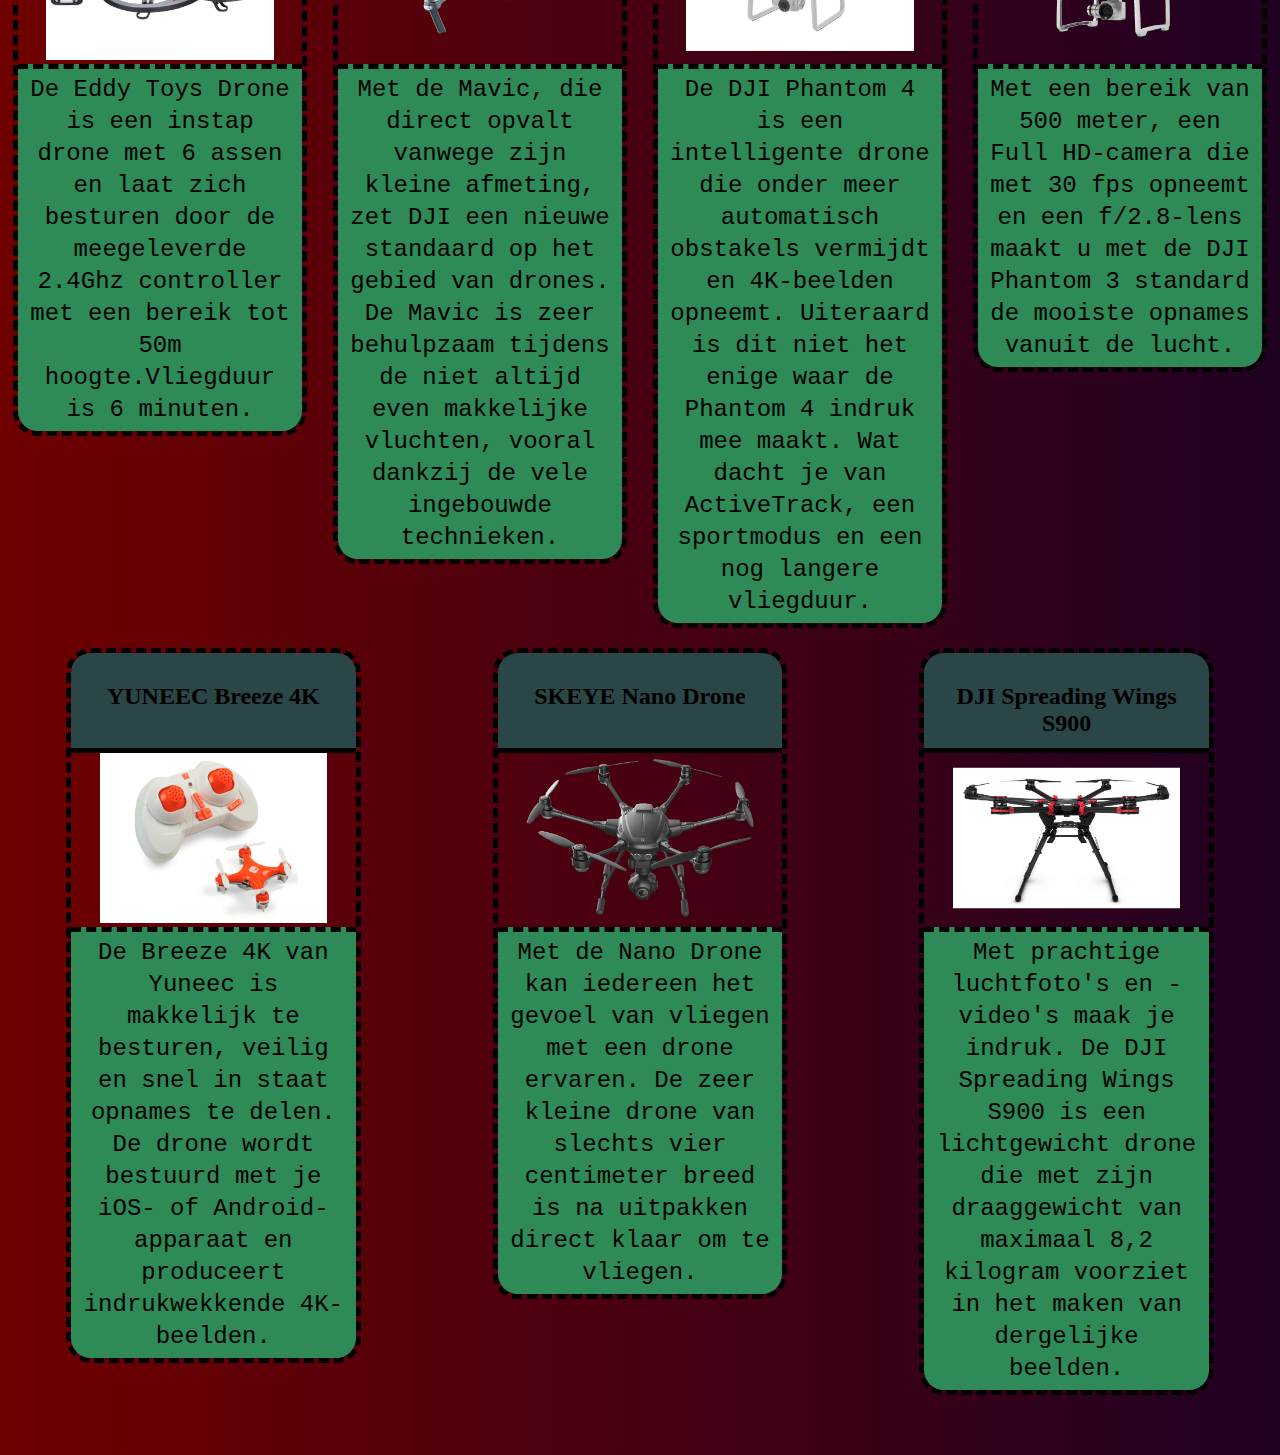
==== commit f329edf9: "Responsive Design using Float & Flexbox" ====
--- a/hyf-html-exercises/week2/Project/index.html
+++ b/hyf-html-exercises/week2/Project/index.html
@@ -4,7 +4,7 @@
     <meta charset="utf-8" />
     <meta name="viewport" content="width=device-width, initial-scale=1.0" />
     <title>Grids</title>
-    <link rel="stylesheet" href="style.css" />
+    <link rel="stylesheet" href="Drones_Website.css" />
   </head>
   <body>
     <header>
--- a/hyf-html-exercises/week2/Project/Drones_Website.css
+++ b/hyf-html-exercises/week2/Project/Drones_Website.css
@@ -0,0 +1,333 @@
+* {
+  margin: 0;
+  padding: 0;
+  text-decoration: none;
+  list-style: none;
+  box-sizing: border-box;
+}
+
+@font-face {
+  font-family: "Ubuntu";
+  src: url("Ubuntu-Light.ttf") format("ttf");
+}
+
+@font-face {
+  font-family: "IndieFlower";
+  src: url("IndieFlower-Regular.ttf") format("ttf");
+}
+body {
+  background: #200122; /* fallback for old browsers */
+  background: -webkit-linear-gradient(
+    to right,
+    #6f0000,
+    #200122
+  ); /* Chrome 10-25, Safari 5.1-6 */
+  background: linear-gradient(
+    to right,
+    #6f0000,
+    #200122
+  ); /* W3C, IE 10+/ Edge, Firefox 16+, Chrome 26+, Opera 12+, Safari 7+ */
+}
+
+/* Mobile Version */
+h1 {
+  text-align: center;
+  padding: 5px;
+  margin: 30px 0;
+}
+h2 {
+  text-align: center;
+  margin: 15px 0 30px;
+  background: linear-gradient(45deg, cadetblue, seagreen);
+  background-clip: text;
+  -webkit-background-clip: text;
+  color: transparent;
+}
+h3 {
+  font-family: "Ubuntu";
+}
+
+p {
+  font-family: "IndieFlower", monospace;
+}
+.grid-item h3 {
+  padding: 10px;
+  background-color: cadetblue;
+  border-bottom: 2px solid black;
+}
+.grid-item:last-child {
+  margin-bottom: 30px;
+}
+/* Float Grid */
+.grid-floats {
+  float: left;
+}
+
+.grid-floats .grid-item {
+  width: 90%;
+  margin: 10px auto;
+  border: 2px solid black;
+  text-align: center;
+  border-radius: 25px;
+  overflow: hidden;
+}
+
+.grid-floats .grid-item img {
+  width: 80%;
+  height: auto;
+}
+
+.grid-floats .grid-item p {
+  padding: 5px 10px;
+  border-top: 2px dashed seagreen;
+  font-style: italic;
+  color: tomato;
+}
+/* Flex Grid */
+.grid-flex {
+  display: flex;
+  flex-direction: column;
+  text-align: center;
+}
+
+.grid-flex .grid-item {
+  width: 90%;
+  margin: 10px auto;
+  border: 2px dashed black;
+  border-radius: 25px;
+  overflow: hidden;
+}
+.grid-flex .grid-item img {
+  width: 80%;
+  height: auto;
+}
+.grid-flex .grid-item p {
+  padding: 5px 10px;
+  background-color: seagreen;
+  line-height: 1.5rem;
+  font-weight: bold;
+}
+
+/* Tablet Version */
+@media screen and (min-width: 600px) {
+  h1 {
+    font-size: 3rem;
+    margin: 50px 0;
+  }
+
+  h2 {
+    font-size: 2rem;
+    margin: 30px 0 45px;
+  }
+  .grid-item h3 {
+    height: 66px;
+  }
+  .grid-item:first-child h3,
+  .grid-item:nth-child(2) h3,
+  .grid-item:nth-child(3) h3,
+  .grid-item:nth-child(5) h3,
+  .grid-item:nth-child(6) h3,
+  .grid-item:nth-child(8) h3,
+  .grid-item:nth-child(10) h3,
+  .grid-item:nth-child(12) h3,
+  .grid-item:nth-child(13) h3 {
+    padding-top: 20px;
+  }
+  .grid-floats,
+  .grid-flex {
+    margin-bottom: 50px;
+  }
+  /* Float Grid */
+  .grid-floats .grid-item {
+    float: left;
+    height: 400px;
+    width: 30%;
+    margin: 10px 0;
+    margin-left: 2%;
+    overflow-y: auto;
+    border-width: 3px;
+  }
+  .grid-floats .grid-item:first-child {
+    margin-left: 2%;
+  }
+  .grid-floats .grid-item:nth-child(2) {
+    margin-left: 4.5%;
+  }
+  .grid-floats .grid-item:first-child,
+  .grid-floats .grid-item:nth-child(2) {
+    width: 45%;
+  }
+
+  .grid-floats .grid-item img {
+    width: 70%;
+    height: auto;
+    margin-top: 10px;
+  }
+
+  .grid-floats .grid-item p {
+    font-size: 1.5rem;
+    line-height: 2rem;
+    padding: 5px;
+    word-break: break-all;
+  }
+  .grid-floats .grid-item:nth-child(2) p {
+    word-break: keep-all;
+  }
+  .grid-floats .grid-item:first-child p,
+  .grid-floats .grid-item:nth-child(2) p {
+    padding: 5px 10px;
+  }
+  /* Flex Grid */
+  .grid-flex {
+    display: flex;
+    flex-direction: row;
+    justify-content: space-evenly;
+    align-items: flex-start;
+    flex-wrap: wrap;
+  }
+
+  .grid-flex .grid-item {
+    width: 30%;
+    height: 609px;
+    overflow-y: auto;
+  }
+  .grid-flex .grid-item:first-child,
+  .grid-flex .grid-item:nth-child(2) {
+    width: 45%;
+  }
+
+  .grid-flex .grid-item img {
+    width: 80%;
+    height: auto;
+  }
+
+  .grid-flex .grid-item p {
+    line-height: 2rem;
+    font-weight: normal;
+    font-size: 1.5rem;
+  }
+  .grid-flex .grid-item:first-child p {
+    padding: 37px 10px;
+  }
+}
+
+/* Desktop Version */
+@media screen and (min-width: 1024px) {
+  h1 {
+    font-size: 3rem;
+    margin: 30px 0;
+    color: white;
+  }
+
+  h2 {
+    font-size: 3rem;
+    margin: 50px 0;
+  }
+  .grid-item h3 {
+    font-size: 1.5rem;
+    height: 100px;
+    border-bottom: 5px solid black;
+    background-color: rgb(42, 70, 71);
+  }
+  .grid-item:first-child h3,
+  .grid-item:nth-child(3) h3,
+  .grid-item:nth-child(4) h3,
+  .grid-item:nth-child(5) h3,
+  .grid-item:nth-child(6) h3,
+  .grid-item:nth-child(7) h3,
+  .grid-item:nth-child(8) h3,
+  .grid-item:nth-child(10) h3,
+  .grid-item:nth-child(11) h3,
+  .grid-item:nth-child(12) h3,
+  .grid-item:nth-child(13) h3,
+  .grid-item:nth-child(14) h3 {
+    padding-top: 30px;
+  }
+  /* Float Grid */
+  .grid-floats .grid-item {
+    float: left;
+    height: 615px;
+    width: 23%;
+    margin: 10px 0;
+    margin-left: 1.5%;
+    overflow-y: hidden;
+    border-width: 5px;
+  }
+  .grid-floats .grid-item:first-child {
+    width: 48%;
+    margin-left: 2%;
+    height: auto;
+    margin-top: 85px;
+  }
+  .grid-floats .grid-item:first-child img {
+    width: 50%;
+    height: auto;
+    margin-top: 0;
+    float: left;
+    border-right: 5px dashed seagreen;
+  }
+  .grid-floats .grid-item img {
+    transition: transform 1s ease-in-out;
+  }
+  .grid-floats .grid-item img:hover {
+    transform: scale(0.5) rotate(360deg);
+  }
+  .grid-floats .grid-item:nth-child(2) {
+    width: 23%;
+    margin-left: 1.5%;
+  }
+  .grid-floats .grid-item:first-child p {
+    line-height: 2.5rem;
+    border: hidden;
+    margin-top: 45px;
+  }
+  .grid-floats .grid-item p {
+    word-break: keep-all;
+    color: cornflowerblue;
+    height: 268px;
+    overflow-y: auto;
+  }
+  .grid-floats .grid-item:nth-child(2) p {
+    padding-top: 35px;
+  }
+  .grid-floats .grid-item:nth-child(4) p,
+  .grid-floats .grid-item:nth-child(8) p,
+  .grid-floats .grid-item:nth-child(11) p {
+    padding-top: 25px;
+  }
+  .grid-floats .grid-item p::selection {
+    background-color: brown;
+  }
+  /* Flex Grid */
+  .grid-flex .grid-item {
+    width: 23%;
+    height: auto;
+    border: 5px dashed black;
+  }
+  .grid-flex .grid-item:first-child {
+    width: 48%;
+  }
+  .grid-flex .grid-item:nth-child(2),
+  .grid-flex .grid-item:nth-child(3) {
+    width: 23%;
+  }
+
+  .grid-flex .grid-item img {
+    width: 80%;
+    height: auto;
+  }
+  .grid-flex .grid-item:first-child img {
+    width: 50%;
+  }
+
+  .grid-flex .grid-item p {
+    border-top: 5px dashed black;
+    transition: background-color 0.5s ease-in;
+  }
+  .grid-flex .grid-item p:hover {
+    background-color: white;
+  }
+  .grid-flex .grid-item p::selection {
+    background-color: yellowgreen;
+  }
+}
